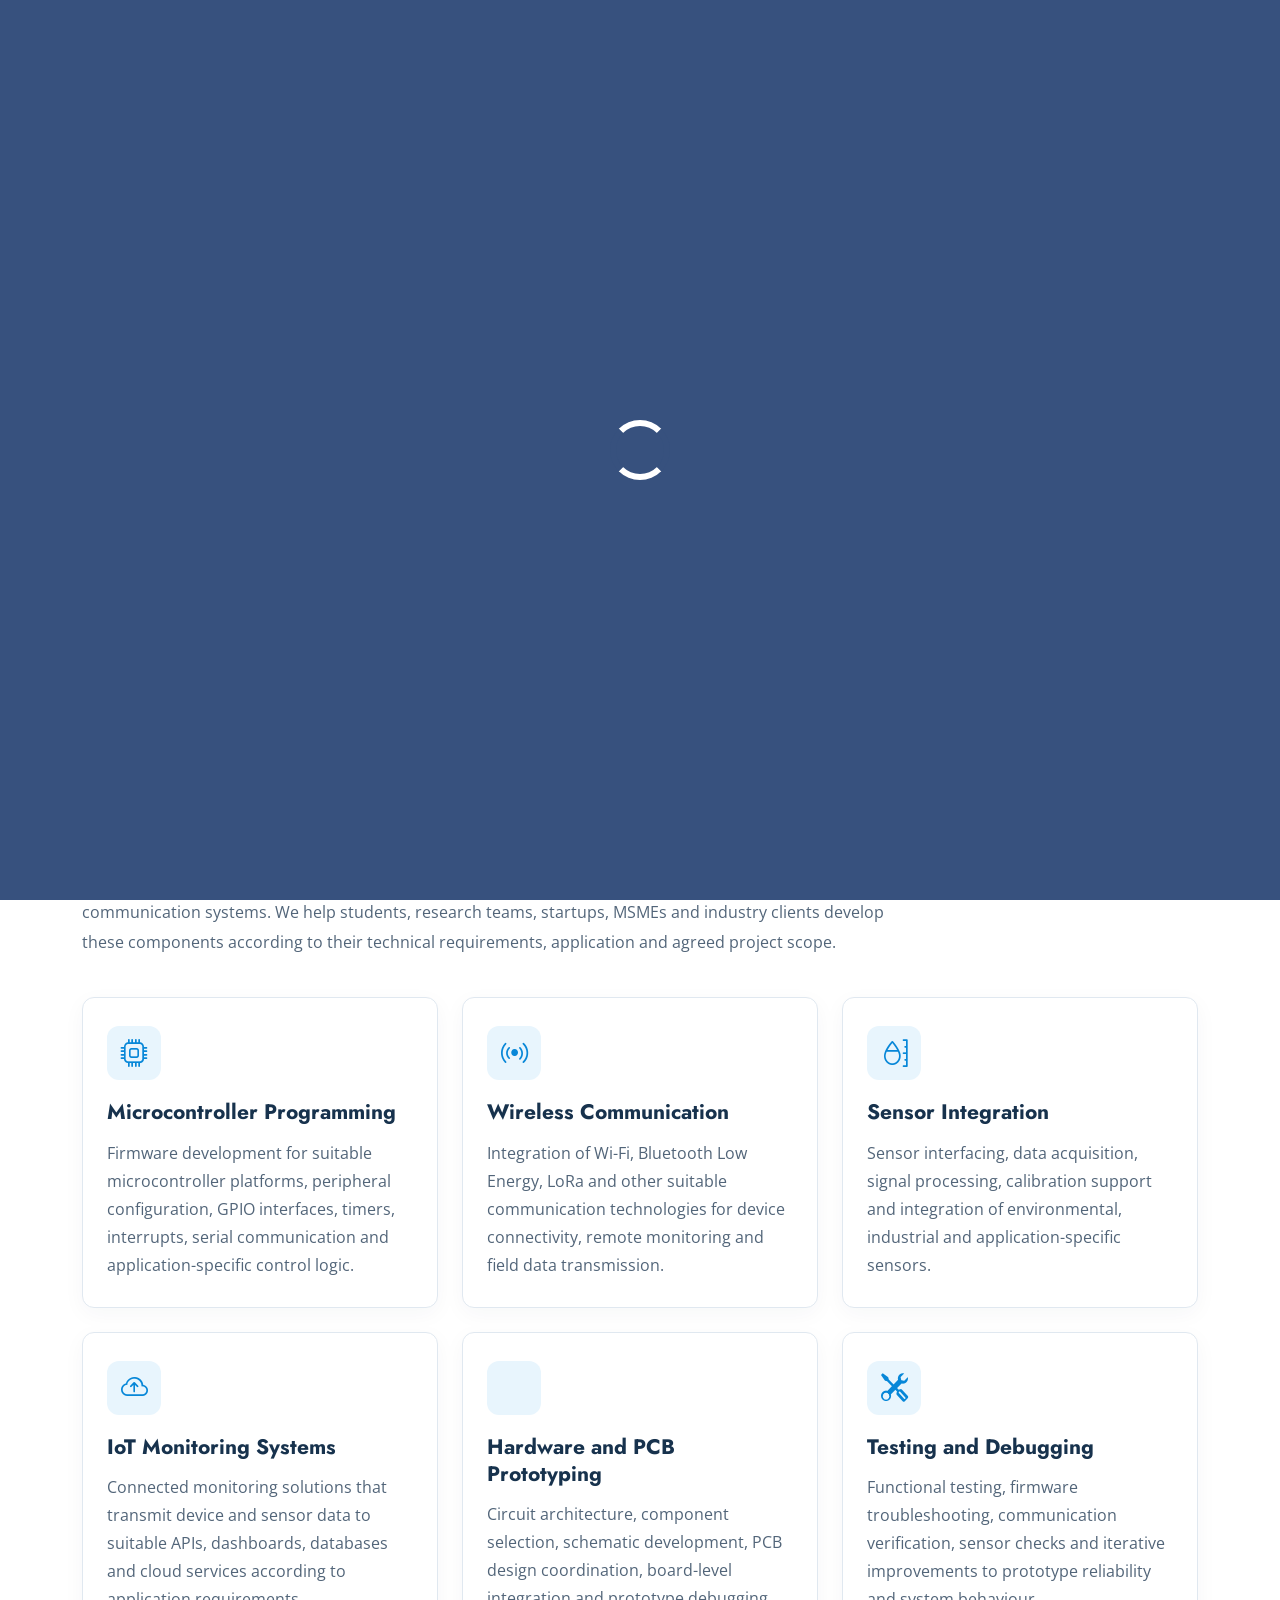
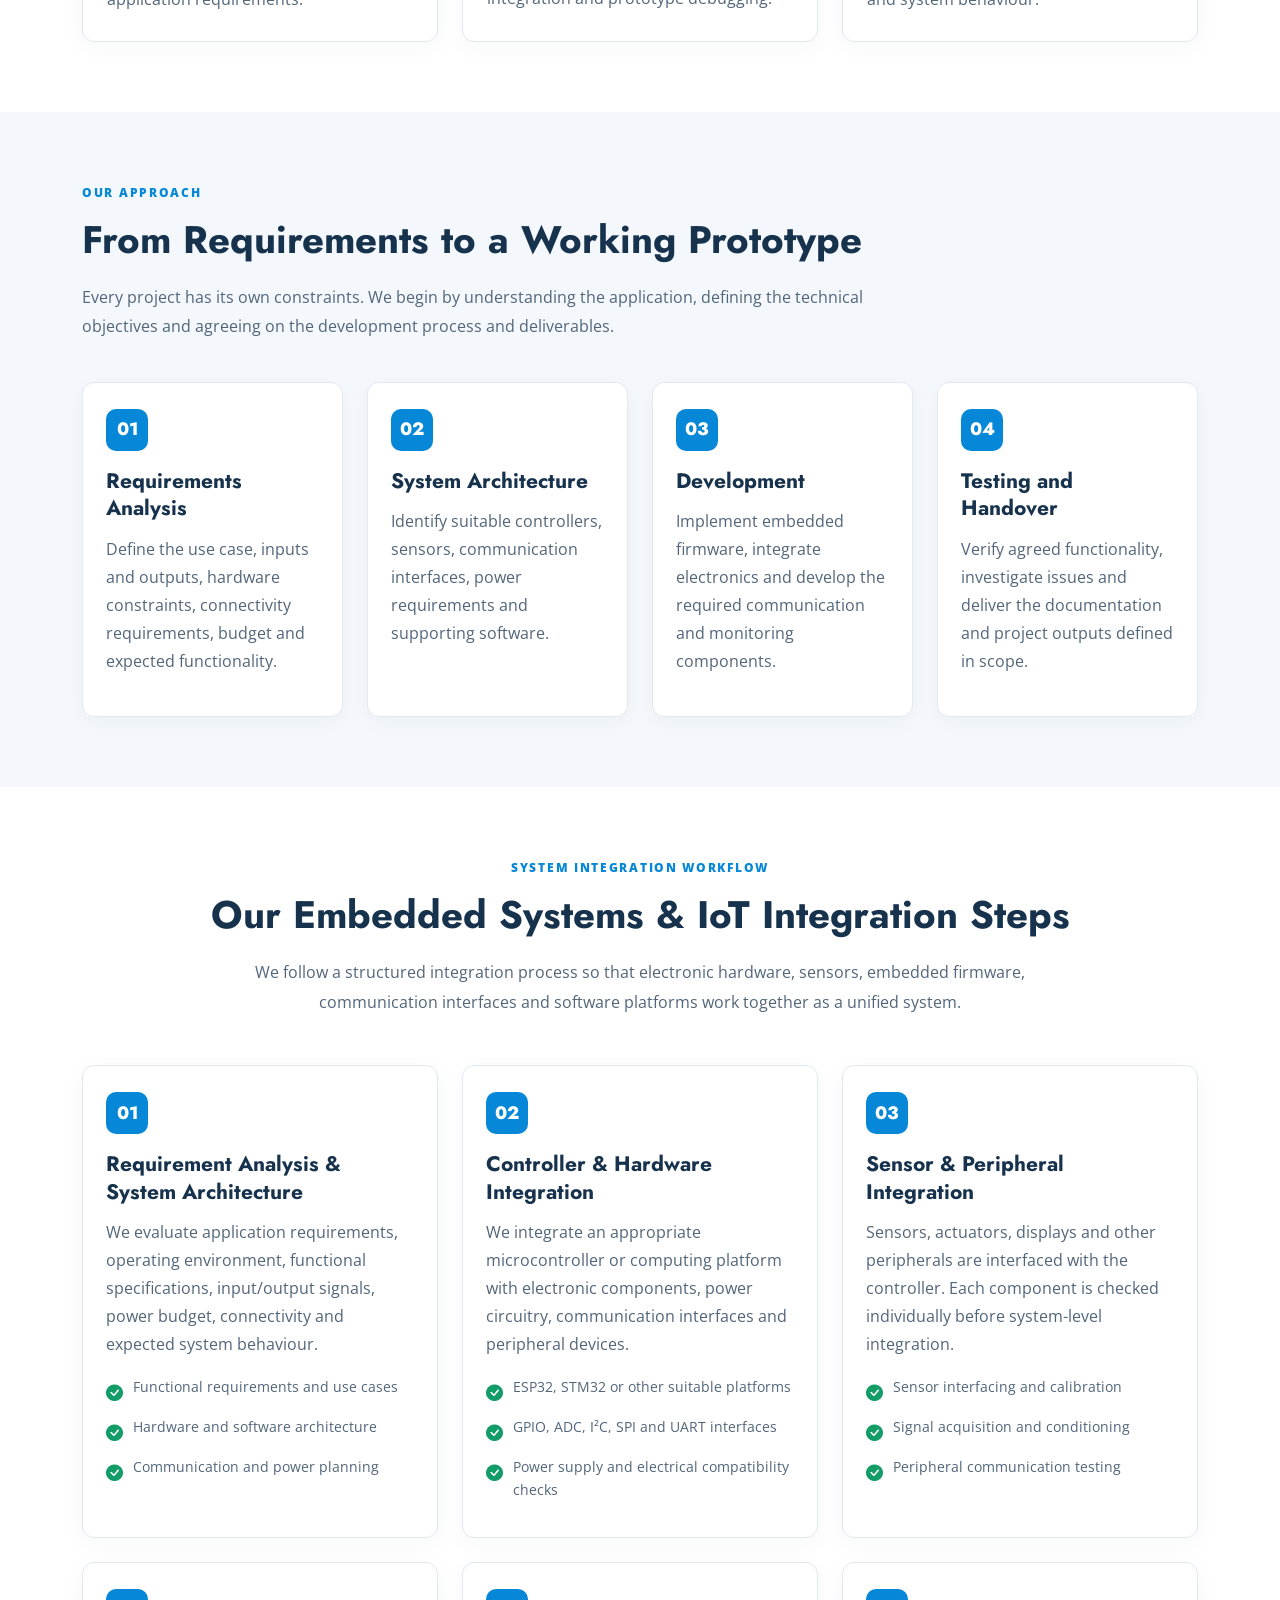
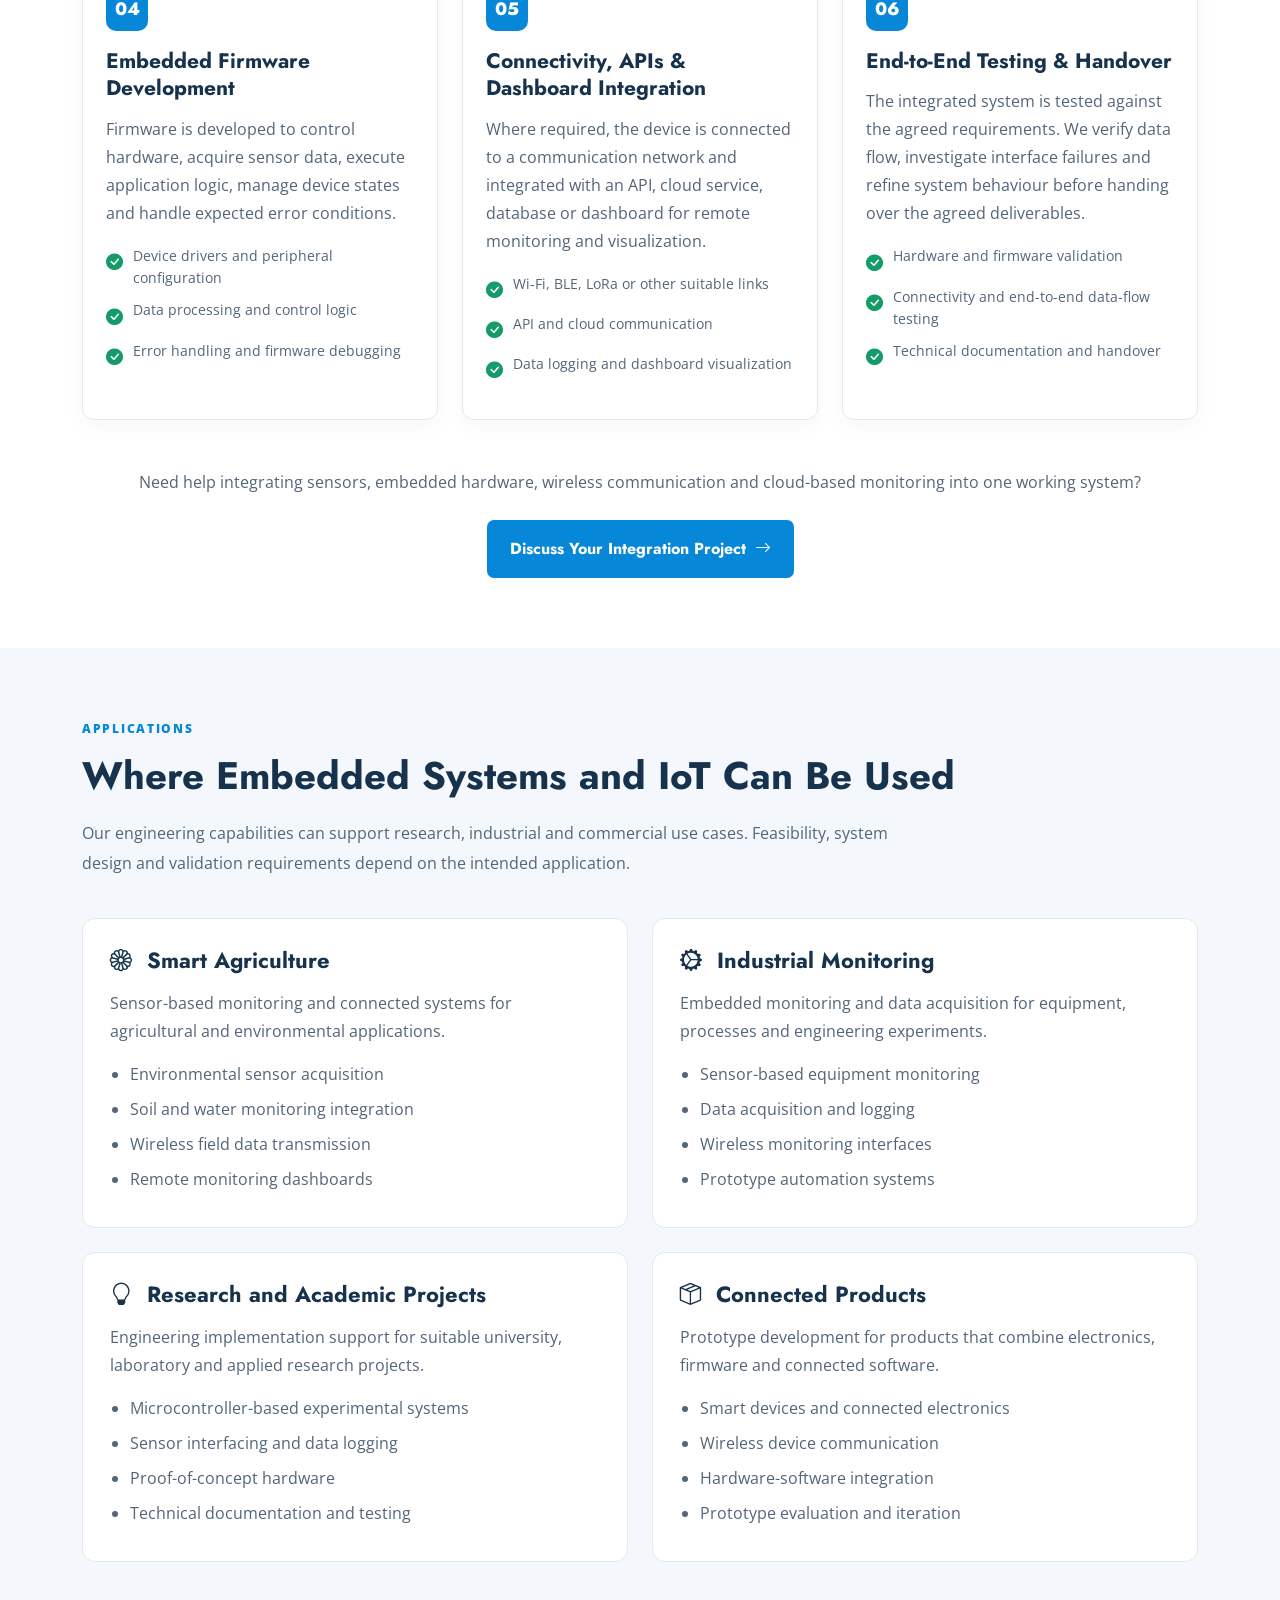
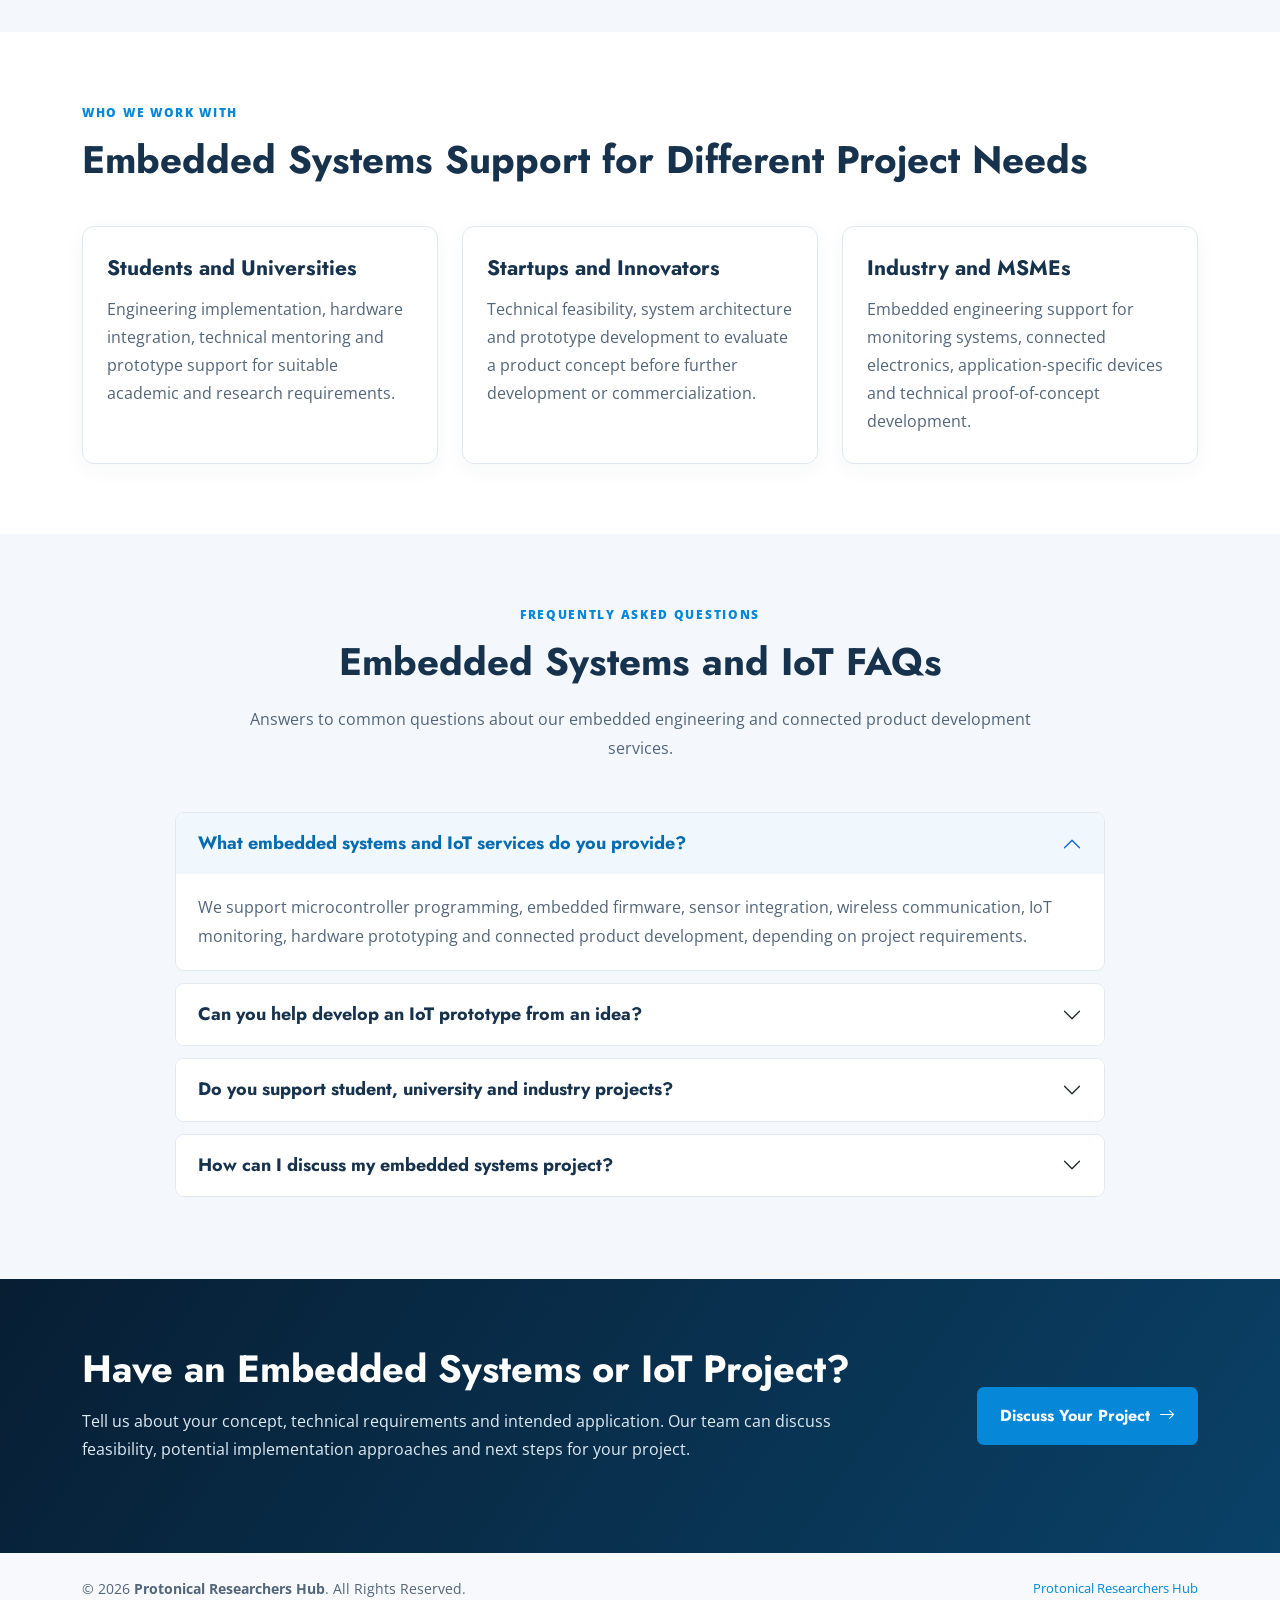
==== services/embedded-systems-iot.html @ a1895198 "embedded-systems-iot.html" ====
<!DOCTYPE html>
<html lang="en">
<head>
  <meta charset="utf-8">
  <meta name="viewport" content="width=device-width, initial-scale=1">

  <title>Embedded Systems & IoT Development in Bengaluru | Protonical Researchers Hub</title>

  <meta name="description" content="Protonical Researchers Hub offers embedded systems and IoT development in Bengaluru, including firmware, sensor integration, wireless communication, PCB prototyping and connected product engineering.">

  <meta name="keywords" content="embedded systems development Bangalore, IoT development Bangalore, embedded firmware development, sensor integration, PCB prototyping, IoT product development India">
  <meta name="author" content="Protonical Researchers Hub">
  <meta name="robots" content="index, follow, max-image-preview:large">
  <meta name="theme-color" content="#ffffff">

  <link rel="canonical" href="https://researchershub.in/services/embedded-systems-iot.html">

  <link rel="icon" href="../assets/img/favicon.png">
  <link rel="apple-touch-icon" href="../assets/img/apple-touch-icon.png">

  <!-- Open Graph -->
  <meta property="og:type" content="website">
  <meta property="og:site_name" content="Protonical Researchers Hub">
  <meta property="og:title" content="Embedded Systems & IoT Development | Protonical Researchers Hub">
  <meta property="og:description" content="Embedded firmware, sensor integration, wireless communication and connected IoT product development in Bengaluru, India.">
  <meta property="og:url" content="https://researchershub.in/services/embedded-systems-iot.html">
  <meta property="og:image" content="https://researchershub.in/assets/img/hero-img.png">
  <meta property="og:image:alt" content="Embedded systems and IoT development services">

  <!-- Twitter / X -->
  <meta name="twitter:card" content="summary_large_image">
  <meta name="twitter:title" content="Embedded Systems & IoT Development">
  <meta name="twitter:description" content="Develop embedded hardware, firmware, sensor interfaces and connected IoT products with Protonical Researchers Hub.">
  <meta name="twitter:image" content="https://researchershub.in/assets/img/hero-img.png">

  <!-- Fonts -->
  <link rel="preconnect" href="https://fonts.googleapis.com">
  <link rel="preconnect" href="https://fonts.gstatic.com" crossorigin>

  <link href="https://fonts.googleapis.com/css?family=Open+Sans:300,400,600,700|Jost:300,400,500,600,700|Poppins:300,400,500,600,700" rel="stylesheet">

  <!-- Existing website assets -->
  <link href="../assets/vendor/aos/aos.css" rel="stylesheet">
  <link href="../assets/vendor/bootstrap/css/bootstrap.min.css" rel="stylesheet">
  <link href="../assets/vendor/bootstrap-icons/bootstrap-icons.css" rel="stylesheet">
  <link href="../assets/vendor/boxicons/css/boxicons.min.css" rel="stylesheet">
  <link href="../assets/vendor/remixicon/remixicon.css" rel="stylesheet">
  <link href="../assets/css/style.css" rel="stylesheet">

  <!-- Structured data -->
  <script type="application/ld+json">
  {
    "@context": "https://schema.org",
    "@graph": [
      {
        "@type": "Service",
        "@id": "https://researchershub.in/services/embedded-systems-iot.html#service",
        "name": "Embedded Systems and IoT Development",
        "url": "https://researchershub.in/services/embedded-systems-iot.html",
        "description": "Embedded firmware development, microcontroller programming, sensor integration, wireless communication, IoT monitoring and connected hardware product engineering.",
        "serviceType": [
          "Embedded Systems Development",
          "IoT Development",
          "Embedded Firmware Development",
          "Sensor Integration",
          "Wireless Communication",
          "Hardware Prototyping"
        ],
        "provider": {
          "@type": "Organization",
          "@id": "https://researchershub.in/#organization",
          "name": "Protonical Researchers Hub",
          "url": "https://researchershub.in/",
          "email": "researchershub05@gmail.com",
          "telephone": "+91-8951970904",
          "address": {
            "@type": "PostalAddress",
            "addressLocality": "Bengaluru",
            "addressRegion": "Karnataka",
            "postalCode": "560049",
            "addressCountry": "IN"
          }
        },
        "areaServed": [
          {
            "@type": "City",
            "name": "Bengaluru"
          },
          {
            "@type": "Country",
            "name": "India"
          }
        ]
      },
      {
        "@type": "WebPage",
        "@id": "https://researchershub.in/services/embedded-systems-iot.html#webpage",
        "url": "https://researchershub.in/services/embedded-systems-iot.html",
        "name": "Embedded Systems and IoT Development in Bengaluru",
        "description": "Embedded firmware, sensor integration, connected devices and IoT product engineering services.",
        "isPartOf": {
          "@type": "WebSite",
          "@id": "https://researchershub.in/#website",
          "url": "https://researchershub.in/",
          "name": "Protonical Researchers Hub"
        },
        "about": {
          "@id": "https://researchershub.in/services/embedded-systems-iot.html#service"
        },
        "inLanguage": "en-IN"
      },
      {
        "@type": "BreadcrumbList",
        "itemListElement": [
          {
            "@type": "ListItem",
            "position": 1,
            "name": "Home",
            "item": "https://researchershub.in/"
          },
          {
            "@type": "ListItem",
            "position": 2,
            "name": "Embedded Systems & IoT Development",
            "item": "https://researchershub.in/services/embedded-systems-iot.html"
          }
        ]
      },
      {
        "@type": "FAQPage",
        "mainEntity": [
          {
            "@type": "Question",
            "name": "What embedded systems and IoT services do you provide?",
            "acceptedAnswer": {
              "@type": "Answer",
              "text": "Protonical Researchers Hub supports microcontroller programming, embedded firmware, sensor integration, wireless communication, IoT monitoring, hardware prototyping and connected product development."
            }
          },
          {
            "@type": "Question",
            "name": "Can you help develop an IoT prototype from an idea?",
            "acceptedAnswer": {
              "@type": "Answer",
              "text": "Depending on the project scope, support may include requirements analysis, controller and sensor selection, firmware development, hardware integration, communication setup and prototype testing."
            }
          },
          {
            "@type": "Question",
            "name": "Do you support student and industry projects?",
            "acceptedAnswer": {
              "@type": "Answer",
              "text": "Protonical Researchers Hub works with students, researchers, startups, MSMEs and industry teams on suitable embedded systems, IoT and product development projects."
            }
          },
          {
            "@type": "Question",
            "name": "How can I discuss my embedded systems project?",
            "acceptedAnswer": {
              "@type": "Answer",
              "text": "Contact Protonical Researchers Hub through the website contact form or email researchershub05@gmail.com with your requirements and intended application."
            }
          }
        ]
      }
    ]
  }
  </script>

  <style>
    :root {
      --prh-primary: #0787d8;
      --prh-primary-dark: #056cb0;
      --prh-heading: #17324d;
      --prh-text: #526579;
      --prh-light: #f4f8fc;
      --prh-border: #e0e8f0;
    }

    html {
      scroll-behavior: smooth;
      scroll-padding-top: 105px;
    }

    body {
      font-family: "Open Sans", sans-serif;
      color: var(--prh-text);
      line-height: 1.75;
    }

    h1, h2, h3, h4, h5, h6 {
      font-family: "Jost", sans-serif;
      color: var(--prh-heading);
      font-weight: 700;
      line-height: 1.3;
    }

    a {
      color: var(--prh-primary);
    }

    a:hover {
      color: var(--prh-primary-dark);
    }

    /* Header */
    #header {
      background: #ffffff !important;
      box-shadow: 0 3px 18px rgba(15, 35, 60, .09);
      min-height: 88px;
    }

    #header .container {
      min-height: 88px;
    }

    #header .logo {
      display: flex;
      align-items: center;
      gap: 12px;
      max-width: 390px;
    }

    #header .logo img {
      max-height: 64px;
      width: auto;
      max-width: 94px;
      object-fit: contain;
    }

    .brand-wordmark {
      display: flex;
      flex-direction: column;
      line-height: 1.1;
      white-space: nowrap;
    }

    .brand-wordmark strong {
      font-size: 21px;
      letter-spacing: .5px;
      font-weight: 800;
      color: var(--prh-heading);
    }

    .brand-wordmark span {
      color: var(--prh-primary);
      font-family: "Poppins", sans-serif;
      font-size: 10px;
      font-weight: 700;
      letter-spacing: 2.5px;
      margin-top: 5px;
    }

    #header .navbar a,
    #header .navbar a:focus {
      color: var(--prh-heading);
    }

    #header .navbar a:hover,
    #header .navbar .active {
      color: var(--prh-primary);
    }

    .nav-contact {
      display: inline-flex !important;
      align-items: center;
      gap: 8px;
      border-radius: 7px;
      background: var(--prh-primary);
      color: #ffffff !important;
      padding: 10px 17px !important;
      margin-left: 8px;
      font-weight: 700;
    }

    .nav-contact:hover {
      background: var(--prh-primary-dark);
      color: #ffffff !important;
    }

    /* Hero */
    .service-hero {
      position: relative;
      overflow: hidden;
      background:
        radial-gradient(circle at 82% 25%, rgba(24, 135, 202, .35), transparent 35%),
        linear-gradient(125deg, #06192c, #0a3554 65%, #08436b);
      padding: 150px 0 95px;
    }

    .service-hero h1 {
      color: #ffffff;
      font-size: clamp(36px, 4.3vw, 58px);
      letter-spacing: -.7px;
      line-height: 1.12;
      margin-bottom: 24px;
    }

    .service-hero h1 span {
      color: #53c3ff;
    }

    .service-hero p {
      color: #e2edf7;
      font-size: 17px;
      max-width: 660px;
      margin-bottom: 28px;
    }

    .hero-eyebrow {
      display: inline-flex;
      align-items: center;
      gap: 10px;
      color: #63ccff;
      font-weight: 700;
      text-transform: uppercase;
      font-size: 12px;
      letter-spacing: 2px;
      margin-bottom: 19px;
    }

    .hero-eyebrow::before {
      content: "";
      display: inline-block;
      width: 32px;
      height: 2px;
      background: #45bfff;
    }

    .hero-actions {
      display: flex;
      flex-wrap: wrap;
      gap: 13px;
      margin-top: 30px;
    }

    .btn-prh,
    .btn-prh-outline {
      display: inline-flex;
      justify-content: center;
      align-items: center;
      gap: 9px;
      padding: 13px 21px;
      min-height: 49px;
      border: 2px solid var(--prh-primary);
      border-radius: 7px;
      font-family: "Jost", sans-serif;
      font-weight: 700;
      text-decoration: none;
      transition: all .2s ease;
    }

    .btn-prh {
      background: var(--prh-primary);
      color: #ffffff;
    }

    .btn-prh:hover {
      background: var(--prh-primary-dark);
      border-color: var(--prh-primary-dark);
      color: #ffffff;
      transform: translateY(-2px);
    }

    .btn-prh-outline {
      color: #ffffff;
      border-color: rgba(255, 255, 255, .7);
      background: transparent;
    }

    .btn-prh-outline:hover {
      background: #ffffff;
      color: var(--prh-heading);
    }

    .hero-visual {
      padding-left: 25px;
    }

    .hero-visual img {
      width: 100%;
      max-height: 420px;
      object-fit: contain;
      filter: drop-shadow(0 18px 30px rgba(0, 0, 0, .2));
    }

    /* Breadcrumb */
    .breadcrumb-band {
      background: #f2f6fa;
      border-bottom: 1px solid var(--prh-border);
      padding: 13px 0;
      font-size: 13px;
    }

    .breadcrumb-band a {
      text-decoration: none;
    }

    .breadcrumb-band .separator {
      display: inline-block;
      margin: 0 9px;
      color: #8c9aaa;
    }

    /* Sections */
    .content-section {
      padding: 70px 0;
    }

    .content-section.section-soft {
      background: var(--prh-light);
    }

    .section-eyebrow {
      display: block;
      color: var(--prh-primary);
      font-size: 12px;
      font-weight: 800;
      text-transform: uppercase;
      letter-spacing: 1.7px;
      margin-bottom: 12px;
    }

    .section-heading {
      font-size: clamp(27px, 3vw, 39px);
      margin-bottom: 18px;
    }

    .section-intro {
      font-size: 16px;
      max-width: 820px;
      line-height: 1.85;
    }

    /* Service cards */
    .service-card {
      height: 100%;
      padding: 28px 24px;
      border: 1px solid var(--prh-border);
      border-radius: 12px;
      background: #ffffff;
      box-shadow: 0 6px 22px rgba(20, 48, 75, .04);
      transition: transform .2s ease, box-shadow .2s ease;
    }

    .service-card:hover {
      transform: translateY(-4px);
      box-shadow: 0 13px 30px rgba(20, 48, 75, .09);
    }

    .service-icon {
      display: flex;
      align-items: center;
      justify-content: center;
      width: 54px;
      height: 54px;
      margin-bottom: 19px;
      border-radius: 12px;
      background: #e8f5fd;
      color: var(--prh-primary);
      font-size: 27px;
    }

    .service-card h3 {
      font-size: 21px;
      margin-bottom: 12px;
    }

    .service-card p {
      margin-bottom: 0;
    }

    /* Integration workflow */
    .integration-step {
      position: relative;
      height: 100%;
      padding: 26px 23px;
      background: #ffffff;
      border: 1px solid var(--prh-border);
      border-radius: 12px;
      box-shadow: 0 6px 22px rgba(20, 48, 75, .04);
    }

    .integration-step h3 {
      font-size: 21px;
      margin-bottom: 12px;
    }

    .integration-step p {
      margin-bottom: 15px;
    }

    .process-number {
      display: inline-flex;
      align-items: center;
      justify-content: center;
      background: var(--prh-primary);
      color: #ffffff;
      width: 42px;
      height: 42px;
      border-radius: 10px;
      font-family: "Jost", sans-serif;
      font-size: 18px;
      font-weight: 800;
      margin-bottom: 17px;
    }

    .check-list {
      list-style: none;
      padding: 0;
      margin: 18px 0 0;
    }

    .check-list li {
      display: flex;
      align-items: flex-start;
      gap: 10px;
      margin-bottom: 10px;
      line-height: 1.6;
      font-size: 14px;
    }

    .check-list i {
      color: #139b68;
      font-size: 17px;
      margin-top: 3px;
      flex-shrink: 0;
    }

    /* Applications */
    .application-box {
      border: 1px solid var(--prh-border);
      background: #ffffff;
      border-radius: 13px;
      padding: 27px;
      height: 100%;
    }

    .application-box h3 {
      font-size: 22px;
      margin-bottom: 14px;
    }

    .application-box p {
      margin-bottom: 15px;
    }

    .application-box ul {
      padding-left: 20px;
      margin-bottom: 0;
    }

    .application-box li {
      margin-bottom: 7px;
    }

    /* FAQ */
    .faq-list {
      max-width: 930px;
      margin: 0 auto;
    }

    .faq-list .accordion-item {
      border: 1px solid var(--prh-border);
      border-radius: 9px;
      overflow: hidden;
      margin-bottom: 12px;
    }

    .faq-list .accordion-button {
      color: var(--prh-heading);
      font-family: "Jost", sans-serif;
      font-weight: 700;
      font-size: 18px;
      padding: 19px 22px;
      background: #ffffff;
      box-shadow: none;
    }

    .faq-list .accordion-button:not(.collapsed) {
      color: var(--prh-primary-dark);
      background: #f1f8fd;
    }

    .faq-list .accordion-body {
      color: var(--prh-text);
      line-height: 1.8;
      padding: 19px 22px;
    }

    /* CTA */
    .cta-section {
      padding: 65px 0;
      background: linear-gradient(125deg, #071e33, #0a4167);
    }

    .cta-section h2 {
      color: #ffffff;
      font-size: clamp(27px, 3vw, 38px);
      margin-bottom: 14px;
    }

    .cta-section p {
      color: #dfebf5;
      font-size: 16px;
      max-width: 780px;
      margin-bottom: 25px;
    }

    /* Footer */
    #footer {
      background: #f7f9fc;
    }

    #footer .footer-bottom {
      padding-top: 24px;
      padding-bottom: 24px;
    }

    #footer .copyright,
    #footer .credits {
      color: #526579;
    }

    /* Responsive layout */
    @media (max-width: 991px) {
      #header,
      #header .container {
        min-height: 78px;
      }

      #header .logo img {
        max-height: 53px;
        max-width: 75px;
      }

      .brand-wordmark strong {
        font-size: 16px;
      }

      .brand-wordmark span {
        font-size: 9px;
        letter-spacing: 1.5px;
      }

      .service-hero {
        text-align: center;
        padding: 120px 0 65px;
      }

      .service-hero p {
        margin-left: auto;
        margin-right: auto;
      }

      .hero-actions {
        justify-content: center;
      }

      .hero-visual {
        padding: 35px 15px 0;
      }

      .hero-visual img {
        max-height: 330px;
      }

      .section-intro {
        margin-left: auto;
        margin-right: auto;
      }
    }

    @media (max-width: 575px) {
      #header .logo {
        gap: 7px;
      }

      #header .logo img {
        max-width: 55px;
      }

      .brand-wordmark strong {
        font-size: 13px;
      }

      .brand-wordmark span {
        font-size: 8px;
        letter-spacing: 1px;
      }

      .service-hero h1 {
        font-size: 35px;
      }

      .service-hero p {
        font-size: 15px;
      }

      .hero-actions {
        flex-direction: column;
        align-items: stretch;
      }

      .hero-actions a {
        width: 100%;
      }

      .content-section {
        padding: 48px 0;
      }

      .service-card,
      .integration-step {
        padding: 23px 19px;
      }

      .application-box {
        padding: 22px 19px;
      }
    }

    @media (prefers-reduced-motion: reduce) {
      html {
        scroll-behavior: auto;
      }

      *,
      *::before,
      *::after {
        animation-duration: .01ms !important;
        transition-duration: .01ms !important;
      }
    }
  </style>
</head>

<body>

  <!-- ===== HEADER ===== -->
  <header id="header" class="fixed-top">
    <div class="container d-flex align-items-center justify-content-between">

      <a href="../index.html" class="logo" aria-label="Protonical Researchers Hub homepage">
        <img
          src="../assets/img/logo.png"
          alt="Protonical Researchers Hub logo"
          width="94"
          height="64"
        >

        <span class="brand-wordmark">
          <strong>PROTONICAL</strong>
          <span>RESEARCHERS HUB</span>
        </span>
      </a>

      <nav id="navbar" class="navbar" aria-label="Main navigation">
        <ul>
          <li><a class="nav-link" href="../index.html#hero">Home</a></li>
          <li><a class="nav-link" href="../index.html#about">About</a></li>
          <li><a class="nav-link active" href="#our-capabilities">Services</a></li>
          <li><a class="nav-link" href="../index.html#portfolio">Portfolio</a></li>
          <li><a class="nav-link" href="../index.html#team">Our Team</a></li>
          <li>
            <a class="nav-link nav-contact" href="../index.html#contact">
              Discuss Your Project <i class="bi bi-arrow-right"></i>
            </a>
          </li>
        </ul>

        <i class="bi bi-list mobile-nav-toggle" aria-label="Toggle navigation"></i>
      </nav>

    </div>
  </header>
  <!-- ===== END HEADER ===== -->


  <main id="main">

    <!-- ===== HERO ===== -->
    <section class="service-hero" id="service-overview">
      <div class="container">
        <div class="row align-items-center">

          <div class="col-lg-7" data-aos="fade-up">

            <div class="hero-eyebrow">
              Engineering · Connectivity · Innovation
            </div>

            <h1>
              Embedded Systems &amp;
              <span>IoT Development</span>
            </h1>

            <p>
              Turn your engineering idea into a connected, functional prototype.
              Protonical Researchers Hub supports embedded firmware development,
              microcontroller-based electronics, sensor integration, wireless
              communication and IoT product engineering in Bengaluru, India.
            </p>

            <div class="hero-actions">
              <a href="../index.html#contact" class="btn-prh">
                Discuss Your Project
                <i class="bi bi-arrow-right"></i>
              </a>

              <a href="#our-capabilities" class="btn-prh-outline">
                Explore Capabilities
                <i class="bi bi-chevron-down"></i>
              </a>
            </div>

          </div>

          <div class="col-lg-5 hero-visual" data-aos="zoom-in" data-aos-delay="150">
            <img
              src="../assets/img/hero-img.png"
              alt="Embedded systems, connected devices and IoT product engineering"
              width="600"
              height="500"
              fetchpriority="high"
            >
          </div>

        </div>
      </div>
    </section>
    <!-- ===== END HERO ===== -->


    <!-- ===== BREADCRUMB ===== -->
    <div class="breadcrumb-band">
      <div class="container">
        <a href="../index.html">Home</a>
        <span class="separator">/</span>
        <span aria-current="page">Embedded Systems &amp; IoT Development</span>
      </div>
    </div>


    <!-- ===== SERVICES / CAPABILITIES ===== -->
    <section class="content-section" id="our-capabilities">
      <div class="container" data-aos="fade-up">

        <span class="section-eyebrow">Our capabilities</span>

        <h2 class="section-heading">
          Embedded Systems and IoT Engineering Services
        </h2>

        <p class="section-intro">
          Connected products depend on reliable interactions between hardware,
          firmware, sensors and communication systems. We help students,
          research teams, startups, MSMEs and industry clients develop these
          components according to their technical requirements, application
          and agreed project scope.
        </p>

        <div class="row g-4 mt-3">

          <div class="col-lg-4 col-md-6">
            <article class="service-card">
              <div class="service-icon" aria-hidden="true">
                <i class="bi bi-cpu"></i>
              </div>

              <h3>Microcontroller Programming</h3>

              <p>
                Firmware development for suitable microcontroller platforms,
                peripheral configuration, GPIO interfaces, timers, interrupts,
                serial communication and application-specific control logic.
              </p>
            </article>
          </div>

          <div class="col-lg-4 col-md-6">
            <article class="service-card">
              <div class="service-icon" aria-hidden="true">
                <i class="bi bi-broadcast"></i>
              </div>

              <h3>Wireless Communication</h3>

              <p>
                Integration of Wi-Fi, Bluetooth Low Energy, LoRa and other
                suitable communication technologies for device connectivity,
                remote monitoring and field data transmission.
              </p>
            </article>
          </div>

          <div class="col-lg-4 col-md-6">
            <article class="service-card">
              <div class="service-icon" aria-hidden="true">
                <i class="bi bi-moisture"></i>
              </div>

              <h3>Sensor Integration</h3>

              <p>
                Sensor interfacing, data acquisition, signal processing,
                calibration support and integration of environmental,
                industrial and application-specific sensors.
              </p>
            </article>
          </div>

          <div class="col-lg-4 col-md-6">
            <article class="service-card">
              <div class="service-icon" aria-hidden="true">
                <i class="bi bi-cloud-arrow-up"></i>
              </div>

              <h3>IoT Monitoring Systems</h3>

              <p>
                Connected monitoring solutions that transmit device and sensor
                data to suitable APIs, dashboards, databases and cloud services
                according to application requirements.
              </p>
            </article>
          </div>

          <div class="col-lg-4 col-md-6">
            <article class="service-card">
              <div class="service-icon" aria-hidden="true">
                <i class="bi bi-motherboard"></i>
              </div>

              <h3>Hardware and PCB Prototyping</h3>

              <p>
                Circuit architecture, component selection, schematic
                development, PCB design coordination, board-level integration
                and prototype debugging.
              </p>
            </article>
          </div>

          <div class="col-lg-4 col-md-6">
            <article class="service-card">
              <div class="service-icon" aria-hidden="true">
                <i class="bi bi-tools"></i>
              </div>

              <h3>Testing and Debugging</h3>

              <p>
                Functional testing, firmware troubleshooting, communication
                verification, sensor checks and iterative improvements to
                prototype reliability and system behaviour.
              </p>
            </article>
          </div>

        </div>
      </div>
    </section>
    <!-- ===== END SERVICES / CAPABILITIES ===== -->


    <!-- ===== DEVELOPMENT PROCESS ===== -->
    <section class="content-section section-soft" id="development-process">
      <div class="container" data-aos="fade-up">

        <span class="section-eyebrow">Our approach</span>

        <h2 class="section-heading">
          From Requirements to a Working Prototype
        </h2>

        <p class="section-intro">
          Every project has its own constraints. We begin by understanding
          the application, defining the technical objectives and agreeing
          on the development process and deliverables.
        </p>

        <div class="row g-4 mt-3">

          <div class="col-lg-3 col-md-6">
            <article class="integration-step">
              <span class="process-number">01</span>
              <h3>Requirements Analysis</h3>
              <p>
                Define the use case, inputs and outputs, hardware constraints,
                connectivity requirements, budget and expected functionality.
              </p>
            </article>
          </div>

          <div class="col-lg-3 col-md-6">
            <article class="integration-step">
              <span class="process-number">02</span>
              <h3>System Architecture</h3>
              <p>
                Identify suitable controllers, sensors, communication
                interfaces, power requirements and supporting software.
              </p>
            </article>
          </div>

          <div class="col-lg-3 col-md-6">
            <article class="integration-step">
              <span class="process-number">03</span>
              <h3>Development</h3>
              <p>
                Implement embedded firmware, integrate electronics and
                develop the required communication and monitoring components.
              </p>
            </article>
          </div>

          <div class="col-lg-3 col-md-6">
            <article class="integration-step">
              <span class="process-number">04</span>
              <h3>Testing and Handover</h3>
              <p>
                Verify agreed functionality, investigate issues and deliver
                the documentation and project outputs defined in scope.
              </p>
            </article>
          </div>

        </div>
      </div>
    </section>
    <!-- ===== END DEVELOPMENT PROCESS ===== -->


    <!-- ===== INTEGRATION STEPS ===== -->
    <section class="content-section" id="integration-steps">
      <div class="container" data-aos="fade-up">

        <div class="text-center mb-5">
          <span class="section-eyebrow">System Integration Workflow</span>

          <h2 class="section-heading">
            Our Embedded Systems &amp; IoT Integration Steps
          </h2>

          <p class="section-intro mx-auto">
            We follow a structured integration process so that electronic
            hardware, sensors, embedded firmware, communication interfaces
            and software platforms work together as a unified system.
          </p>
        </div>

        <div class="row g-4">

          <!-- Step 1 -->
          <div class="col-lg-4 col-md-6">
            <article class="integration-step">
              <span class="process-number">01</span>

              <h3>Requirement Analysis &amp; System Architecture</h3>

              <p>
                We evaluate application requirements, operating environment,
                functional specifications, input/output signals, power budget,
                connectivity and expected system behaviour.
              </p>

              <ul class="check-list">
                <li>
                  <i class="bi bi-check-circle-fill"></i>
                  <span>Functional requirements and use cases</span>
                </li>
                <li>
                  <i class="bi bi-check-circle-fill"></i>
                  <span>Hardware and software architecture</span>
                </li>
                <li>
                  <i class="bi bi-check-circle-fill"></i>
                  <span>Communication and power planning</span>
                </li>
              </ul>
            </article>
          </div>

          <!-- Step 2 -->
          <div class="col-lg-4 col-md-6">
            <article class="integration-step">
              <span class="process-number">02</span>

              <h3>Controller &amp; Hardware Integration</h3>

              <p>
                We integrate an appropriate microcontroller or computing
                platform with electronic components, power circuitry,
                communication interfaces and peripheral devices.
              </p>

              <ul class="check-list">
                <li>
                  <i class="bi bi-check-circle-fill"></i>
                  <span>ESP32, STM32 or other suitable platforms</span>
                </li>
                <li>
                  <i class="bi bi-check-circle-fill"></i>
                  <span>GPIO, ADC, I²C, SPI and UART interfaces</span>
                </li>
                <li>
                  <i class="bi bi-check-circle-fill"></i>
                  <span>Power supply and electrical compatibility checks</span>
                </li>
              </ul>
            </article>
          </div>

          <!-- Step 3 -->
          <div class="col-lg-4 col-md-6">
            <article class="integration-step">
              <span class="process-number">03</span>

              <h3>Sensor &amp; Peripheral Integration</h3>

              <p>
                Sensors, actuators, displays and other peripherals are
                interfaced with the controller. Each component is checked
                individually before system-level integration.
              </p>

              <ul class="check-list">
                <li>
                  <i class="bi bi-check-circle-fill"></i>
                  <span>Sensor interfacing and calibration</span>
                </li>
                <li>
                  <i class="bi bi-check-circle-fill"></i>
                  <span>Signal acquisition and conditioning</span>
                </li>
                <li>
                  <i class="bi bi-check-circle-fill"></i>
                  <span>Peripheral communication testing</span>
                </li>
              </ul>
            </article>
          </div>

          <!-- Step 4 -->
          <div class="col-lg-4 col-md-6">
            <article class="integration-step">
              <span class="process-number">04</span>

              <h3>Embedded Firmware Development</h3>

              <p>
                Firmware is developed to control hardware, acquire sensor data,
                execute application logic, manage device states and handle
                expected error conditions.
              </p>

              <ul class="check-list">
                <li>
                  <i class="bi bi-check-circle-fill"></i>
                  <span>Device drivers and peripheral configuration</span>
                </li>
                <li>
                  <i class="bi bi-check-circle-fill"></i>
                  <span>Data processing and control logic</span>
                </li>
                <li>
                  <i class="bi bi-check-circle-fill"></i>
                  <span>Error handling and firmware debugging</span>
                </li>
              </ul>
            </article>
          </div>

          <!-- Step 5 -->
          <div class="col-lg-4 col-md-6">
            <article class="integration-step">
              <span class="process-number">05</span>

              <h3>Connectivity, APIs &amp; Dashboard Integration</h3>

              <p>
                Where required, the device is connected to a communication
                network and integrated with an API, cloud service, database
                or dashboard for remote monitoring and visualization.
              </p>

              <ul class="check-list">
                <li>
                  <i class="bi bi-check-circle-fill"></i>
                  <span>Wi-Fi, BLE, LoRa or other suitable links</span>
                </li>
                <li>
                  <i class="bi bi-check-circle-fill"></i>
                  <span>API and cloud communication</span>
                </li>
                <li>
                  <i class="bi bi-check-circle-fill"></i>
                  <span>Data logging and dashboard visualization</span>
                </li>
              </ul>
            </article>
          </div>

          <!-- Step 6 -->
          <div class="col-lg-4 col-md-6">
            <article class="integration-step">
              <span class="process-number">06</span>

              <h3>End-to-End Testing &amp; Handover</h3>

              <p>
                The integrated system is tested against the agreed requirements.
                We verify data flow, investigate interface failures and refine
                system behaviour before handing over the agreed deliverables.
              </p>

              <ul class="check-list">
                <li>
                  <i class="bi bi-check-circle-fill"></i>
                  <span>Hardware and firmware validation</span>
                </li>
                <li>
                  <i class="bi bi-check-circle-fill"></i>
                  <span>Connectivity and end-to-end data-flow testing</span>
                </li>
                <li>
                  <i class="bi bi-check-circle-fill"></i>
                  <span>Technical documentation and handover</span>
                </li>
              </ul>
            </article>
          </div>

        </div>

        <div class="text-center mt-5">
          <p class="mb-4">
            Need help integrating sensors, embedded hardware, wireless
            communication and cloud-based monitoring into one working system?
          </p>

          <a href="../index.html#contact" class="btn-prh">
            Discuss Your Integration Project
            <i class="bi bi-arrow-right"></i>
          </a>
        </div>

      </div>
    </section>
    <!-- ===== END INTEGRATION STEPS ===== -->


    <!-- ===== APPLICATIONS ===== -->
    <section class="content-section section-soft" id="applications">
      <div class="container" data-aos="fade-up">

        <span class="section-eyebrow">Applications</span>

        <h2 class="section-heading">
          Where Embedded Systems and IoT Can Be Used
        </h2>

        <p class="section-intro">
          Our engineering capabilities can support research, industrial and
          commercial use cases. Feasibility, system design and validation
          requirements depend on the intended application.
        </p>

        <div class="row g-4 mt-3">

          <div class="col-lg-6">
            <article class="application-box">
              <h3>
                <i class="bi bi-flower1 me-2"></i>
                Smart Agriculture
              </h3>

              <p>
                Sensor-based monitoring and connected systems for agricultural
                and environmental applications.
              </p>

              <ul>
                <li>Environmental sensor acquisition</li>
                <li>Soil and water monitoring integration</li>
                <li>Wireless field data transmission</li>
                <li>Remote monitoring dashboards</li>
              </ul>
            </article>
          </div>

          <div class="col-lg-6">
            <article class="application-box">
              <h3>
                <i class="bi bi-gear-wide-connected me-2"></i>
                Industrial Monitoring
              </h3>

              <p>
                Embedded monitoring and data acquisition for equipment,
                processes and engineering experiments.
              </p>

              <ul>
                <li>Sensor-based equipment monitoring</li>
                <li>Data acquisition and logging</li>
                <li>Wireless monitoring interfaces</li>
                <li>Prototype automation systems</li>
              </ul>
            </article>
          </div>

          <div class="col-lg-6">
            <article class="application-box">
              <h3>
                <i class="bi bi-lightbulb me-2"></i>
                Research and Academic Projects
              </h3>

              <p>
                Engineering implementation support for suitable university,
                laboratory and applied research projects.
              </p>

              <ul>
                <li>Microcontroller-based experimental systems</li>
                <li>Sensor interfacing and data logging</li>
                <li>Proof-of-concept hardware</li>
                <li>Technical documentation and testing</li>
              </ul>
            </article>
          </div>

          <div class="col-lg-6">
            <article class="application-box">
              <h3>
                <i class="bi bi-box-seam me-2"></i>
                Connected Products
              </h3>

              <p>
                Prototype development for products that combine electronics,
                firmware and connected software.
              </p>

              <ul>
                <li>Smart devices and connected electronics</li>
                <li>Wireless device communication</li>
                <li>Hardware-software integration</li>
                <li>Prototype evaluation and iteration</li>
              </ul>
            </article>
          </div>

        </div>
      </div>
    </section>
    <!-- ===== END APPLICATIONS ===== -->


    <!-- ===== WHO WE SUPPORT ===== -->
    <section class="content-section" id="who-we-support">
      <div class="container" data-aos="fade-up">

        <span class="section-eyebrow">Who we work with</span>

        <h2 class="section-heading">
          Embedded Systems Support for Different Project Needs
        </h2>

        <div class="row g-4 mt-3">

          <div class="col-lg-4 col-md-6">
            <article class="service-card">
              <h3>Students and Universities</h3>

              <p>
                Engineering implementation, hardware integration, technical
                mentoring and prototype support for suitable academic and
                research requirements.
              </p>
            </article>
          </div>

          <div class="col-lg-4 col-md-6">
            <article class="service-card">
              <h3>Startups and Innovators</h3>

              <p>
                Technical feasibility, system architecture and prototype
                development to evaluate a product concept before further
                development or commercialization.
              </p>
            </article>
          </div>

          <div class="col-lg-4 col-md-6">
            <article class="service-card">
              <h3>Industry and MSMEs</h3>

              <p>
                Embedded engineering support for monitoring systems,
                connected electronics, application-specific devices and
                technical proof-of-concept development.
              </p>
            </article>
          </div>

        </div>
      </div>
    </section>
    <!-- ===== END WHO WE SUPPORT ===== -->


    <!-- ===== FAQ ===== -->
    <section class="content-section section-soft" id="faq">
      <div class="container" data-aos="fade-up">

        <div class="text-center mb-5">
          <span class="section-eyebrow">Frequently asked questions</span>

          <h2 class="section-heading">
            Embedded Systems and IoT FAQs
          </h2>

          <p class="section-intro mx-auto">
            Answers to common questions about our embedded engineering
            and connected product development services.
          </p>
        </div>

        <div class="accordion faq-list" id="serviceFaq">

          <div class="accordion-item">
            <h3 class="accordion-header" id="faqHeadingOne">
              <button
                class="accordion-button"
                type="button"
                data-bs-toggle="collapse"
                data-bs-target="#faqAnswerOne"
                aria-expanded="true"
                aria-controls="faqAnswerOne"
              >
                What embedded systems and IoT services do you provide?
              </button>
            </h3>

            <div
              id="faqAnswerOne"
              class="accordion-collapse collapse show"
              aria-labelledby="faqHeadingOne"
              data-bs-parent="#serviceFaq"
            >
              <div class="accordion-body">
                We support microcontroller programming, embedded firmware,
                sensor integration, wireless communication, IoT monitoring,
                hardware prototyping and connected product development,
                depending on project requirements.
              </div>
            </div>
          </div>

          <div class="accordion-item">
            <h3 class="accordion-header" id="faqHeadingTwo">
              <button
                class="accordion-button collapsed"
                type="button"
                data-bs-toggle="collapse"
                data-bs-target="#faqAnswerTwo"
                aria-expanded="false"
                aria-controls="faqAnswerTwo"
              >
                Can you help develop an IoT prototype from an idea?
              </button>
            </h3>

            <div
              id="faqAnswerTwo"
              class="accordion-collapse collapse"
              aria-labelledby="faqHeadingTwo"
              data-bs-parent="#serviceFaq"
            >
              <div class="accordion-body">
                Depending on the project scope, support may include requirements
                analysis, controller and sensor selection, firmware development,
                hardware integration, communication setup and prototype testing.
                Project deliverables and timelines are agreed before development.
              </div>
            </div>
          </div>

          <div class="accordion-item">
            <h3 class="accordion-header" id="faqHeadingThree">
              <button
                class="accordion-button collapsed"
                type="button"
                data-bs-toggle="collapse"
                data-bs-target="#faqAnswerThree"
                aria-expanded="false"
                aria-controls="faqAnswerThree"
              >
                Do you support student, university and industry projects?
              </button>
            </h3>

            <div
              id="faqAnswerThree"
              class="accordion-collapse collapse"
              aria-labelledby="faqHeadingThree"
              data-bs-parent="#serviceFaq"
            >
              <div class="accordion-body">
                We work with students, researchers, startups, MSMEs and industry
                teams on suitable embedded systems, IoT and product development
                projects.
              </div>
            </div>
          </div>

          <div class="accordion-item">
            <h3 class="accordion-header" id="faqHeadingFour">
              <button
                class="accordion-button collapsed"
                type="button"
                data-bs-toggle="collapse"
                data-bs-target="#faqAnswerFour"
                aria-expanded="false"
                aria-controls="faqAnswerFour"
              >
                How can I discuss my embedded systems project?
              </button>
            </h3>

            <div
              id="faqAnswerFour"
              class="accordion-collapse collapse"
              aria-labelledby="faqHeadingFour"
              data-bs-parent="#serviceFaq"
            >
              <div class="accordion-body">
                Contact us through the website contact form or email
                researchershub05@gmail.com. Include your requirements,
                intended application, expected timeline and any available
                technical documentation.
              </div>
            </div>
          </div>

        </div>
      </div>
    </section>
    <!-- ===== END FAQ ===== -->


    <!-- ===== FINAL CALL TO ACTION ===== -->
    <section class="cta-section" id="project-enquiry">
      <div class="container" data-aos="fade-up">

        <div class="row align-items-center">
          <div class="col-lg-9">

            <h2>Have an Embedded Systems or IoT Project?</h2>

            <p>
              Tell us about your concept, technical requirements and intended
              application. Our team can discuss feasibility, potential
              implementation approaches and next steps for your project.
            </p>

          </div>

          <div class="col-lg-3 text-lg-end">
            <a href="../index.html#contact" class="btn-prh">
              Discuss Your Project
              <i class="bi bi-arrow-right"></i>
            </a>
          </div>
        </div>

      </div>
    </section>
    <!-- ===== END CALL TO ACTION ===== -->

  </main>


  <!-- ===== FOOTER ===== -->
  <footer id="footer">
    <div class="container footer-bottom clearfix">

      <div class="copyright">
        &copy; <span id="copyright-year">2026</span>
        <strong><span>Protonical Researchers Hub</span></strong>.
        All Rights Reserved.
      </div>

      <div class="credits">
        <a href="https://researchershub.in/">Protonical Researchers Hub</a>
      </div>

    </div>
  </footer>
  <!-- ===== END FOOTER ===== -->


  <div id="preloader"></div>

  <a
    href="#"
    class="back-to-top d-flex align-items-center justify-content-center"
    aria-label="Back to top"
  >
    <i class="bi bi-arrow-up-short"></i>
  </a>


  <!-- ===== JAVASCRIPT ===== -->
  <script src="../assets/vendor/bootstrap/js/bootstrap.bundle.min.js"></script>
  <script src="../assets/vendor/aos/aos.js"></script>
  <script src="../assets/js/main.js"></script>

  <script>
    (function () {
      "use strict";

      var yearElement = document.getElementById("copyright-year");

      if (yearElement) {
        yearElement.textContent = new Date().getFullYear();
      }

      if (window.AOS) {
        window.AOS.init({
          duration: 650,
          easing: "ease-in-out",
          once: true
        });
      }

      document.querySelectorAll('a[href^="#"]').forEach(function (link) {
        link.addEventListener("click", function (event) {
          var targetId = this.getAttribute("href");

          if (!targetId || targetId === "#") {
            return;
          }

          var target = document.querySelector(targetId);

          if (target) {
            event.preventDefault();

            target.scrollIntoView({
              behavior: window.matchMedia(
                "(prefers-reduced-motion: reduce)"
              ).matches ? "auto" : "smooth",
              block: "start"
            });
          }
        });
      });

    })();
  </script>

</body>
</html>
---- assets/css/style.css ----
/*--------------------------------------------------------------
# General
--------------------------------------------------------------*/
body {
  font-family: "Open Sans", sans-serif;
  color: #444444;
}

a {
  color: #47b2e4;
  text-decoration: none;
}

a:hover {
  color: #73c5eb;
  text-decoration: none;
}

h1, h2, h3, h4, h5, h6 {
  font-family: "Jost", sans-serif;
}

/*--------------------------------------------------------------
# Preloader
--------------------------------------------------------------*/
#preloader {
  position: fixed;
  top: 0;
  left: 0;
  right: 0;
  bottom: 0;
  z-index: 9999;
  overflow: hidden;
  background: #37517e;
}

#preloader:before {
  content: "";
  position: fixed;
  top: calc(50% - 30px);
  left: calc(50% - 30px);
  border: 6px solid #37517e;
  border-top-color: #fff;
  border-bottom-color: #fff;
  border-radius: 50%;
  width: 60px;
  height: 60px;
  -webkit-animation: animate-preloader 1s linear infinite;
  animation: animate-preloader 1s linear infinite;
}

@-webkit-keyframes animate-preloader {
  0% {
    transform: rotate(0deg);
  }
  100% {
    transform: rotate(360deg);
  }
}

@keyframes animate-preloader {
  0% {
    transform: rotate(0deg);
  }
  100% {
    transform: rotate(360deg);
  }
}

/*--------------------------------------------------------------
# Back to top button
--------------------------------------------------------------*/
.back-to-top {
  position: fixed;
  visibility: hidden;
  opacity: 0;
  right: 15px;
  bottom: 15px;
  z-index: 996;
  background: #47b2e4;
  width: 40px;
  height: 40px;
  border-radius: 50px;
  transition: all 0.4s;
}

.back-to-top i {
  font-size: 24px;
  color: #fff;
  line-height: 0;
}

.back-to-top:hover {
  background: #6bc1e9;
  color: #fff;
}

.back-to-top.active {
  visibility: visible;
  opacity: 1;
}

/*--------------------------------------------------------------
# Header
--------------------------------------------------------------*/
#header {
  transition: all 0.5s;
  z-index: 997;
  padding: 15px 0;
}

#header.header-scrolled, #header.header-inner-pages {
  background: rgba(40, 58, 90, 0.9);
}

#header .logo {
  font-size: 30px;
  margin: 0;
  padding: 0;
  line-height: 1;
  font-weight: 500;
  letter-spacing: 2px;
  text-transform: uppercase;
}

#header .logo a {
  color: #fff;
}

#header .logo img {
  max-height: 40px;
}

/*--------------------------------------------------------------
# Navigation Menu
--------------------------------------------------------------*/
/**
* Desktop Navigation 
*/
.navbar {
  padding: 0;
}

.navbar ul {
  margin: 0;
  padding: 0;
  display: flex;
  list-style: none;
  align-items: center;
}

.navbar li {
  position: relative;
}

.navbar a, .navbar a:focus {
  display: flex;
  align-items: center;
  justify-content: space-between;
  padding: 10px 0 10px 30px;
  font-size: 15px;
  font-weight: 500;
  color: #fff;
  white-space: nowrap;
  transition: 0.3s;
}

.navbar a i, .navbar a:focus i {
  font-size: 12px;
  line-height: 0;
  margin-left: 5px;
}

.navbar a:hover, .navbar .active, .navbar .active:focus, .navbar li:hover > a {
  color: #47b2e4;
}

.navbar .getstarted {
  padding: 8px 20px;
  margin-left: 30px;
  border-radius: 50px;
  color: #fff;
  font-size: 14px;
  border: 2px solid #47b2e4;
  font-weight: 600;
}

.navbar .getstarted:hover {
  color: #fff;
  background: #31a9e1;
}

.navbar .dropdown ul {
  display: block;
  position: absolute;
  left: 14px;
  top: calc(100% + 30px);
  margin: 0;
  padding: 10px 0;
  z-index: 99;
  opacity: 0;
  visibility: hidden;
  background: #fff;
  box-shadow: 0px 0px 30px rgba(127, 137, 161, 0.25);
  transition: 0.3s;
  border-radius: 4px;
}

.navbar .dropdown ul li {
  min-width: 200px;
}

.navbar .dropdown ul a {
  padding: 10px 20px;
  font-size: 14px;
  text-transform: none;
  font-weight: 500;
  color: #0c3c53;
}

.navbar .dropdown ul a i {
  font-size: 12px;
}

.navbar .dropdown ul a:hover, .navbar .dropdown ul .active:hover, .navbar .dropdown ul li:hover > a {
  color: #47b2e4;
}

.navbar .dropdown:hover > ul {
  opacity: 1;
  top: 100%;
  visibility: visible;
}

.navbar .dropdown .dropdown ul {
  top: 0;
  left: calc(100% - 30px);
  visibility: hidden;
}

.navbar .dropdown .dropdown:hover > ul {
  opacity: 1;
  top: 0;
  left: 100%;
  visibility: visible;
}

@media (max-width: 1366px) {
  .navbar .dropdown .dropdown ul {
    left: -90%;
  }
  .navbar .dropdown .dropdown:hover > ul {
    left: -100%;
  }
}

/**
* Mobile Navigation 
*/
.mobile-nav-toggle {
  color: #fff;
  font-size: 28px;
  cursor: pointer;
  display: none;
  line-height: 0;
  transition: 0.5s;
}

.mobile-nav-toggle.bi-x {
  color: #fff;
}

@media (max-width: 991px) {
  .mobile-nav-toggle {
    display: block;
  }
  .navbar ul {
    display: none;
  }
}

.navbar-mobile {
  position: fixed;
  overflow: hidden;
  top: 0;
  right: 0;
  left: 0;
  bottom: 0;
  background: rgba(40, 58, 90, 0.9);
  transition: 0.3s;
  z-index: 999;
}

.navbar-mobile .mobile-nav-toggle {
  position: absolute;
  top: 15px;
  right: 15px;
}

.navbar-mobile ul {
  display: block;
  position: absolute;
  top: 55px;
  right: 15px;
  bottom: 15px;
  left: 15px;
  padding: 10px 0;
  border-radius: 10px;
  background-color: #fff;
  overflow-y: auto;
  transition: 0.3s;
}

.navbar-mobile a {
  padding: 10px 20px;
  font-size: 15px;
  color: #37517e;
}

.navbar-mobile a:hover, .navbar-mobile .active, .navbar-mobile li:hover > a {
  color: #47b2e4;
}

.navbar-mobile .getstarted {
  margin: 15px;
  color: #37517e;
}

.navbar-mobile .dropdown ul {
  position: static;
  display: none;
  margin: 10px 20px;
  padding: 10px 0;
  z-index: 99;
  opacity: 1;
  visibility: visible;
  background: #fff;
  box-shadow: 0px 0px 30px rgba(127, 137, 161, 0.25);
}

.navbar-mobile .dropdown ul li {
  min-width: 200px;
}

.navbar-mobile .dropdown ul a {
  padding: 10px 20px;
}

.navbar-mobile .dropdown ul a i {
  font-size: 12px;
}

.navbar-mobile .dropdown ul a:hover, .navbar-mobile .dropdown ul .active:hover, .navbar-mobile .dropdown ul li:hover > a {
  color: #47b2e4;
}

.navbar-mobile .dropdown > .dropdown-active {
  display: block;
}

/*--------------------------------------------------------------
# Hero Section
--------------------------------------------------------------*/
#hero {
  width: 100%;
  height: 80vh;
  background: #37517e;
}

#hero .container {
  padding-top: 72px;
}

#hero h1 {
  margin: 0 0 10px 0;
  font-size: 48px;
  font-weight: 700;
  line-height: 56px;
  color: #fff;
}

#hero h2 {
  color: rgba(255, 255, 255, 0.6);
  margin-bottom: 50px;
  font-size: 24px;
}

#hero .btn-get-started {
  font-family: "Jost", sans-serif;
  font-weight: 500;
  font-size: 16px;
  letter-spacing: 1px;
  display: inline-block;
  padding: 10px 28px 11px 28px;
  border-radius: 50px;
  transition: 0.5s;
  margin: 10px 0 0 0;
  color: #fff;
  background: #47b2e4;
}

#hero .btn-get-started:hover {
  background: #209dd8;
}

#hero .btn-watch-video {
  font-size: 16px;
  display: flex;
  align-items: center;
  transition: 0.5s;
  margin: 10px 0 0 25px;
  color: #fff;
  line-height: 1;
}

#hero .btn-watch-video i {
  line-height: 0;
  color: #fff;
  font-size: 32px;
  transition: 0.3s;
  margin-right: 8px;
}

#hero .btn-watch-video:hover i {
  color: #47b2e4;
}

#hero .animated {
  animation: up-down 2s ease-in-out infinite alternate-reverse both;
}

@media (max-width: 991px) {
  #hero {
    height: 100vh;
    text-align: center;
  }
  #hero .animated {
    -webkit-animation: none;
    animation: none;
  }
  #hero .hero-img {
    text-align: center;
  }
  #hero .hero-img img {
    width: 50%;
  }
}

@media (max-width: 768px) {
  #hero h1 {
    font-size: 28px;
    line-height: 36px;
  }
  #hero h2 {
    font-size: 18px;
    line-height: 24px;
    margin-bottom: 30px;
  }
  #hero .hero-img img {
    width: 70%;
  }
}

@media (max-width: 575px) {
  #hero .hero-img img {
    width: 80%;
  }
  #hero .btn-get-started {
    font-size: 16px;
    padding: 10px 24px 11px 24px;
  }
}

@-webkit-keyframes up-down {
  0% {
    transform: translateY(10px);
  }
  100% {
    transform: translateY(-10px);
  }
}

@keyframes up-down {
  0% {
    transform: translateY(10px);
  }
  100% {
    transform: translateY(-10px);
  }
}

/*--------------------------------------------------------------
# Sections General
--------------------------------------------------------------*/
section {
  padding: 60px 0;
  overflow: hidden;
}

.section-bg {
  background-color: #f3f5fa;
}

.section-title {
  text-align: center;
  padding-bottom: 30px;
}

.section-title h2 {
  font-size: 32px;
  font-weight: bold;
  text-transform: uppercase;
  margin-bottom: 20px;
  padding-bottom: 20px;
  position: relative;
  color: #37517e;
}

.section-title h2::before {
  content: '';
  position: absolute;
  display: block;
  width: 120px;
  height: 1px;
  background: #ddd;
  bottom: 1px;
  left: calc(50% - 60px);
}

.section-title h2::after {
  content: '';
  position: absolute;
  display: block;
  width: 40px;
  height: 3px;
  background: #47b2e4;
  bottom: 0;
  left: calc(50% - 20px);
}

.section-title p {
  margin-bottom: 0;
}

/*--------------------------------------------------------------
# Cliens
--------------------------------------------------------------*/
.cliens {
  padding: 12px 0;
  text-align: center;
}

.cliens img {
  max-width: 45%;
  transition: all 0.4s ease-in-out;
  display: inline-block;
  padding: 15px 0;
  filter: grayscale(100);
}

.cliens img:hover {
  filter: none;
  transform: scale(1.1);
}

@media (max-width: 768px) {
  .cliens img {
    max-width: 40%;
  }
}

/*--------------------------------------------------------------
# About Us
--------------------------------------------------------------*/
.about .content h3 {
  font-weight: 600;
  font-size: 26px;
}
/* Protonical Researchers Hub - About Expertise List Fix */
.about-list {
  list-style: disc;
  padding-left: 20px;
}

.about-list li {
  margin-bottom: 8px;
  font-size: 16px;
  line-height: 1.6;
}


.about .content ul {
  list-style: none;
  padding: 0;
}

.about .content ul li {
  padding-left: 28px;
  position: relative;
}

.about .content ul li + li {
  margin-top: 10px;
}

.about .content ul i {
  position: absolute;
  left: 0;
  top: 2px;
  font-size: 20px;
  color: #47b2e4;
  line-height: 1;
}

.about .content p:last-child {
  margin-bottom: 0;
}

.about .content .btn-learn-more {
  font-family: "Poppins", sans-serif;
  font-weight: 500;
  font-size: 14px;
  letter-spacing: 1px;
  display: inline-block;
  padding: 12px 32px;
  border-radius: 4px;
  transition: 0.3s;
  line-height: 1;
  color: #47b2e4;
  -webkit-animation-delay: 0.8s;
  animation-delay: 0.8s;
  margin-top: 6px;
  border: 2px solid #47b2e4;
}

.about .content .btn-learn-more:hover {
  background: #47b2e4;
  color: #fff;
  text-decoration: none;
}
/* ============================================================
   Protonical Researchers Hub — About Section Final Fix
   ============================================================ */

/* Force bullets to appear */
#about ul {
  list-style: disc !important;
  padding-left: 20px !important;
}

/* Prevent template from removing bullets */
#about .content ul {
  list-style: disc !important;
  padding-left: 20px !important;
}

/* Reset broken positioning from template */
#about .content ul li {
  padding-left: 0 !important;
  position: relative !important;
  margin-bottom: 10px;
  line-height: 1.6;
}

/* Remove fake icon spacing if any */
#about .content ul i {
  display: none !important;
}

/* Improve typography */
#about p {
  font-size: 16px;
  line-height: 1.7;
  color: #444;
}

/* Two-column list spacing */
#about .col-lg-6 {
  padding-left: 25px;
  padding-right: 25px;
}

/* Mobile layout */
@media (max-width: 768px) {
  #about .col-lg-6 {
    margin-bottom: 20px;
  }
}


/*--------------------------------------------------------------
# Why Us
--------------------------------------------------------------*/
.why-us .content {
  padding: 60px 100px 0 100px;
}

.why-us .content h3 {
  font-weight: 400;
  font-size: 34px;
  color: #37517e;
}

.why-us .content h4 {
  font-size: 20px;
  font-weight: 700;
  margin-top: 5px;
}

.why-us .content p {
  font-size: 15px;
  color: #848484;
}

.why-us .img {
  background-size: contain;
  background-repeat: no-repeat;
  background-position: center center;
}

.why-us .accordion-list {
  padding: 0 100px 60px 100px;
}

.why-us .accordion-list ul {
  padding: 0;
  list-style: none;
}

.why-us .accordion-list li + li {
  margin-top: 15px;
}

.why-us .accordion-list li {
  padding: 20px;
  background: #fff;
  border-radius: 4px;
}

.why-us .accordion-list a {
  display: block;
  position: relative;
  font-family: "Poppins", sans-serif;
  font-size: 16px;
  line-height: 24px;
  font-weight: 500;
  padding-right: 30px;
  outline: none;
  cursor: pointer;
}

.why-us .accordion-list span {
  color: #47b2e4;
  font-weight: 600;
  font-size: 18px;
  padding-right: 10px;
}

.why-us .accordion-list i {
  font-size: 24px;
  position: absolute;
  right: 0;
  top: 0;
}

.why-us .accordion-list p {
  margin-bottom: 0;
  padding: 10px 0 0 0;
}

.why-us .accordion-list .icon-show {
  display: none;
}

.why-us .accordion-list a.collapsed {
  color: #343a40;
}

.why-us .accordion-list a.collapsed:hover {
  color: #47b2e4;
}

.why-us .accordion-list a.collapsed .icon-show {
  display: inline-block;
}

.why-us .accordion-list a.collapsed .icon-close {
  display: none;
}

@media (max-width: 1024px) {
  .why-us .content, .why-us .accordion-list {
    padding-left: 0;
    padding-right: 0;
  }
}

@media (max-width: 992px) {
  .why-us .img {
    min-height: 400px;
  }
  .why-us .content {
    padding-top: 30px;
  }
  .why-us .accordion-list {
    padding-bottom: 30px;
  }
}

@media (max-width: 575px) {
  .why-us .img {
    min-height: 200px;
  }
}

/*--------------------------------------------------------------
# Skills
--------------------------------------------------------------*/
.skills .content h3 {
  font-weight: 700;
  font-size: 32px;
  color: #37517e;
  font-family: "Poppins", sans-serif;
}

.skills .content ul {
  list-style: none;
  padding: 0;
}

.skills .content ul li {
  padding-bottom: 10px;
}

.skills .content ul i {
  font-size: 20px;
  padding-right: 4px;
  color: #47b2e4;
}

.skills .content p:last-child {
  margin-bottom: 0;
}

.skills .progress {
  height: 60px;
  display: block;
  background: none;
  border-radius: 0;
}

.skills .progress .skill {
  padding: 0;
  margin: 0 0 6px 0;
  text-transform: uppercase;
  display: block;
  font-weight: 600;
  font-family: "Poppins", sans-serif;
  color: #37517e;
}

.skills .progress .skill .val {
  float: right;
  font-style: normal;
}

.skills .progress-bar-wrap {
  background: #e8edf5;
  height: 10px;
}

.skills .progress-bar {
  width: 1px;
  height: 10px;
  transition: .9s;
  background-color: #4668a2;
}

/*--------------------------------------------------------------
# Services
--------------------------------------------------------------*/
.services .icon-box {
  box-shadow: 0px 0 25px 0 rgba(0, 0, 0, 0.1);
  padding: 50px 30px;
  transition: all ease-in-out 0.4s;
  background: #fff;
}

.services .icon-box .icon {
  margin-bottom: 10px;
}

.services .icon-box .icon i {
  color: #47b2e4;
  font-size: 36px;
  transition: 0.3s;
}

.services .icon-box h4 {
  font-weight: 500;
  margin-bottom: 15px;
  font-size: 24px;
}

.services .icon-box h4 a {
  color: #37517e;
  transition: ease-in-out 0.3s;
}

.services .icon-box p {
  line-height: 24px;
  font-size: 14px;
  margin-bottom: 0;
}

.services .icon-box:hover {
  transform: translateY(-10px);
}

.services .icon-box:hover h4 a {
  color: #47b2e4;
}

/*--------------------------------------------------------------
# Cta
--------------------------------------------------------------*/
.cta {
  background: linear-gradient(rgba(40, 58, 90, 0.9), rgba(40, 58, 90, 0.9)), url("../img/cta-bg.jpg") fixed center center;
  background-size: cover;
  padding: 120px 0;
}

.cta h3 {
  color: #fff;
  font-size: 28px;
  font-weight: 700;
}

.cta p {
  color: #fff;
}

.cta .cta-btn {
  font-family: "Jost", sans-serif;
  font-weight: 500;
  font-size: 16px;
  letter-spacing: 1px;
  display: inline-block;
  padding: 12px 40px;
  border-radius: 50px;
  transition: 0.5s;
  margin: 10px;
  border: 2px solid #fff;
  color: #fff;
}

.cta .cta-btn:hover {
  background: #47b2e4;
  border: 2px solid #47b2e4;
}

@media (max-width: 1024px) {
  .cta {
    background-attachment: scroll;
  }
}

@media (min-width: 769px) {
  .cta .cta-btn-container {
    display: flex;
    align-items: center;
    justify-content: flex-end;
  }
}

/*--------------------------------------------------------------
# Portfolio
--------------------------------------------------------------*/
.portfolio #portfolio-flters {
  list-style: none;
  margin-bottom: 20px;
}

.portfolio #portfolio-flters li {
  cursor: pointer;
  display: inline-block;
  margin: 10px 5px;
  font-size: 15px;
  font-weight: 500;
  line-height: 1;
  color: #444444;
  transition: all 0.3s;
  padding: 8px 20px;
  border-radius: 50px;
  font-family: "Poppins", sans-serif;
}

.portfolio #portfolio-flters li:hover, .portfolio #portfolio-flters li.filter-active {
  background: #47b2e4;
  color: #fff;
}

.portfolio .portfolio-item {
  margin-bottom: 30px;
}

.portfolio .portfolio-item .portfolio-img {
  overflow: hidden;
}

.portfolio .portfolio-item .portfolio-img img {
  transition: all 0.6s;
}

.portfolio .portfolio-item .portfolio-info {
  opacity: 0;
  position: absolute;
  left: 15px;
  bottom: 0;
  z-index: 3;
  right: 15px;
  transition: all 0.3s;
  background: rgba(55, 81, 126, 0.8);
  padding: 10px 15px;
}

.portfolio .portfolio-item .portfolio-info h4 {
  font-size: 18px;
  color: #fff;
  font-weight: 600;
  color: #fff;
  margin-bottom: 0px;
}

.portfolio .portfolio-item .portfolio-info p {
  color: #f9fcfe;
  font-size: 14px;
  margin-bottom: 0;
}

.portfolio .portfolio-item .portfolio-info .preview-link, .portfolio .portfolio-item .portfolio-info .details-link {
  position: absolute;
  right: 40px;
  font-size: 24px;
  top: calc(50% - 18px);
  color: #fff;
  transition: 0.3s;
}

.portfolio .portfolio-item .portfolio-info .preview-link:hover, .portfolio .portfolio-item .portfolio-info .details-link:hover {
  color: #47b2e4;
}

.portfolio .portfolio-item .portfolio-info .details-link {
  right: 10px;
}

.portfolio .portfolio-item:hover .portfolio-img img {
  transform: scale(1.15);
}

.portfolio .portfolio-item:hover .portfolio-info {
  opacity: 1;
}

/*--------------------------------------------------------------
# Portfolio Details
--------------------------------------------------------------*/
.portfolio-details {
  padding-top: 40px;
}

.portfolio-details .portfolio-details-slider img {
  width: 100%;
}

.portfolio-details .portfolio-details-slider .swiper-pagination {
  margin-top: 20px;
  position: relative;
}

.portfolio-details .portfolio-details-slider .swiper-pagination .swiper-pagination-bullet {
  width: 12px;
  height: 12px;
  background-color: #fff;
  opacity: 1;
  border: 1px solid #47b2e4;
}

.portfolio-details .portfolio-details-slider .swiper-pagination .swiper-pagination-bullet-active {
  background-color: #47b2e4;
}

.portfolio-details .portfolio-info {
  padding: 30px;
  box-shadow: 0px 0 30px rgba(55, 81, 126, 0.08);
}

.portfolio-details .portfolio-info h3 {
  font-size: 22px;
  font-weight: 700;
  margin-bottom: 20px;
  padding-bottom: 20px;
  border-bottom: 1px solid #eee;
}

.portfolio-details .portfolio-info ul {
  list-style: none;
  padding: 0;
  font-size: 15px;
}

.portfolio-details .portfolio-info ul li + li {
  margin-top: 10px;
}

.portfolio-details .portfolio-description {
  padding-top: 30px;
}

.portfolio-details .portfolio-description h2 {
  font-size: 26px;
  font-weight: 700;
  margin-bottom: 20px;
}

.portfolio-details .portfolio-description p {
  padding: 0;
}

/*--------------------------------------------------------------
# Team
--------------------------------------------------------------*/
.team .member {
  position: relative;
  box-shadow: 0px 2px 15px rgba(0, 0, 0, 0.1);
  padding: 30px;
  border-radius: 5px;
  background: #fff;
  transition: 0.5s;
}

.team .member .pic {
  overflow: hidden;
  width: 180px;
  border-radius: 50%;
}

.team .member .pic img {
  transition: ease-in-out 0.3s;
}

.team .member:hover {
  transform: translateY(-10px);
}

.team .member .member-info {
  padding-left: 30px;
}

.team .member h4 {
  font-weight: 700;
  margin-bottom: 5px;
  font-size: 20px;
  color: #37517e;
}

.team .member span {
  display: block;
  font-size: 15px;
  padding-bottom: 10px;
  position: relative;
  font-weight: 500;
}

.team .member span::after {
  content: '';
  position: absolute;
  display: block;
  width: 50px;
  height: 1px;
  background: #cbd6e9;
  bottom: 0;
  left: 0;
}

.team .member p {
  margin: 10px 0 0 0;
  font-size: 14px;
}

.team .member .social {
  margin-top: 12px;
  display: flex;
  align-items: center;
  justify-content: flex-start;
}

.team .member .social a {
  transition: ease-in-out 0.3s;
  display: flex;
  align-items: center;
  justify-content: center;
  border-radius: 50px;
  width: 32px;
  height: 32px;
  background: #eff2f8;
}

.team .member .social a i {
  color: #37517e;
  font-size: 16px;
  margin: 0 2px;
}

.team .member .social a:hover {
  background: #47b2e4;
}

.team .member .social a:hover i {
  color: #fff;
}

.team .member .social a + a {
  margin-left: 8px;
}

/*--------------------------------------------------------------
# Pricing
--------------------------------------------------------------*/
.pricing .row {
  padding-top: 40px;
}

.pricing .box {
  padding: 60px 40px;
  box-shadow: 0 3px 20px -2px rgba(20, 45, 100, 0.1);
  background: #fff;
  height: 100%;
  border-top: 4px solid #fff;
  border-radius: 5px;
}

.pricing h3 {
  font-weight: 500;
  margin-bottom: 15px;
  font-size: 20px;
  color: #37517e;
}

.pricing h4 {
  font-size: 48px;
  color: #37517e;
  font-weight: 400;
  font-family: "Jost", sans-serif;
  margin-bottom: 25px;
}

.pricing h4 sup {
  font-size: 28px;
}

.pricing h4 span {
  color: #47b2e4;
  font-size: 18px;
  display: block;
}

.pricing ul {
  padding: 20px 0;
  list-style: none;
  color: #999;
  text-align: left;
  line-height: 20px;
}

.pricing ul li {
  padding: 10px 0 10px 30px;
  position: relative;
}

.pricing ul i {
  color: #28a745;
  font-size: 24px;
  position: absolute;
  left: 0;
  top: 6px;
}

.pricing ul .na {
  color: #ccc;
}

.pricing ul .na i {
  color: #ccc;
}

.pricing ul .na span {
  text-decoration: line-through;
}

.pricing .buy-btn {
  display: inline-block;
  padding: 12px 35px;
  border-radius: 50px;
  color: #47b2e4;
  transition: none;
  font-size: 16px;
  font-weight: 500;
  font-family: "Jost", sans-serif;
  transition: 0.3s;
  border: 1px solid #47b2e4;
}

.pricing .buy-btn:hover {
  background: #47b2e4;
  color: #fff;
}

.pricing .featured {
  border-top-color: #47b2e4;
}

.pricing .featured .buy-btn {
  background: #47b2e4;
  color: #fff;
}

.pricing .featured .buy-btn:hover {
  background: #23a3df;
}

@media (max-width: 992px) {
  .pricing .box {
    max-width: 60%;
    margin: 0 auto 30px auto;
  }
}

@media (max-width: 767px) {
  .pricing .box {
    max-width: 80%;
    margin: 0 auto 30px auto;
  }
}

@media (max-width: 420px) {
  .pricing .box {
    max-width: 100%;
    margin: 0 auto 30px auto;
  }
}

/*--------------------------------------------------------------
# Frequently Asked Questions
--------------------------------------------------------------*/
.faq .faq-list {
  padding: 0 100px;
}

.faq .faq-list ul {
  padding: 0;
  list-style: none;
}

.faq .faq-list li + li {
  margin-top: 15px;
}

.faq .faq-list li {
  padding: 20px;
  background: #fff;
  border-radius: 4px;
  position: relative;
}

.faq .faq-list a {
  display: block;
  position: relative;
  font-family: "Poppins", sans-serif;
  font-size: 16px;
  line-height: 24px;
  font-weight: 500;
  padding: 0 30px;
  outline: none;
  cursor: pointer;
}

.faq .faq-list .icon-help {
  font-size: 24px;
  position: absolute;
  right: 0;
  left: 20px;
  color: #47b2e4;
}

.faq .faq-list .icon-show, .faq .faq-list .icon-close {
  font-size: 24px;
  position: absolute;
  right: 0;
  top: 0;
}

.faq .faq-list p {
  margin-bottom: 0;
  padding: 10px 0 0 0;
}

.faq .faq-list .icon-show {
  display: none;
}

.faq .faq-list a.collapsed {
  color: #37517e;
  transition: 0.3s;
}

.faq .faq-list a.collapsed:hover {
  color: #47b2e4;
}

.faq .faq-list a.collapsed .icon-show {
  display: inline-block;
}

.faq .faq-list a.collapsed .icon-close {
  display: none;
}

@media (max-width: 1200px) {
  .faq .faq-list {
    padding: 0;
  }
}

/*--------------------------------------------------------------
# Contact
--------------------------------------------------------------*/
.contact .info {
  border-top: 3px solid #47b2e4;
  border-bottom: 3px solid #47b2e4;
  padding: 30px;
  background: #fff;
  width: 100%;
  box-shadow: 0 0 24px 0 rgba(0, 0, 0, 0.1);
}

.contact .info i {
  font-size: 20px;
  color: #47b2e4;
  float: left;
  width: 44px;
  height: 44px;
  background: #e7f5fb;
  display: flex;
  justify-content: center;
  align-items: center;
  border-radius: 50px;
  transition: all 0.3s ease-in-out;
}

.contact .info h4 {
  padding: 0 0 0 60px;
  font-size: 22px;
  font-weight: 600;
  margin-bottom: 5px;
  color: #37517e;
}

.contact .info p {
  padding: 0 0 10px 60px;
  margin-bottom: 20px;
  font-size: 14px;
  color: #6182ba;
}

.contact .info .email p {
  padding-top: 5px;
}

.contact .info .social-links {
  padding-left: 60px;
}

.contact .info .social-links a {
  font-size: 18px;
  display: inline-block;
  background: #333;
  color: #fff;
  line-height: 1;
  padding: 8px 0;
  border-radius: 50%;
  text-align: center;
  width: 36px;
  height: 36px;
  transition: 0.3s;
  margin-right: 10px;
}

.contact .info .social-links a:hover {
  background: #47b2e4;
  color: #fff;
}

.contact .info .email:hover i, .contact .info .address:hover i, .contact .info .phone:hover i {
  background: #47b2e4;
  color: #fff;
}

.contact .php-email-form {
  width: 100%;
  border-top: 3px solid #47b2e4;
  border-bottom: 3px solid #47b2e4;
  padding: 30px;
  background: #fff;
  box-shadow: 0 0 24px 0 rgba(0, 0, 0, 0.12);
}

.contact .php-email-form .form-group {
  padding-bottom: 8px;
}

.contact .php-email-form .validate {
  display: none;
  color: red;
  margin: 0 0 15px 0;
  font-weight: 400;
  font-size: 13px;
}

.contact .php-email-form .error-message {
  display: none;
  color: #fff;
  background: #ed3c0d;
  text-align: left;
  padding: 15px;
  font-weight: 600;
}

.contact .php-email-form .error-message br + br {
  margin-top: 25px;
}

.contact .php-email-form .sent-message {
  display: none;
  color: #fff;
  background: #18d26e;
  text-align: center;
  padding: 15px;
  font-weight: 600;
}

.contact .php-email-form .loading {
  display: none;
  background: #fff;
  text-align: center;
  padding: 15px;
}

.contact .php-email-form .loading:before {
  content: "";
  display: inline-block;
  border-radius: 50%;
  width: 24px;
  height: 24px;
  margin: 0 10px -6px 0;
  border: 3px solid #18d26e;
  border-top-color: #eee;
  -webkit-animation: animate-loading 1s linear infinite;
  animation: animate-loading 1s linear infinite;
}

.contact .php-email-form .form-group {
  margin-bottom: 20px;
}

.contact .php-email-form label {
  padding-bottom: 8px;
}

.contact .php-email-form input, .contact .php-email-form textarea {
  border-radius: 0;
  box-shadow: none;
  font-size: 14px;
  border-radius: 4px;
}

.contact .php-email-form input:focus, .contact .php-email-form textarea:focus {
  border-color: #47b2e4;
}

.contact .php-email-form input {
  height: 44px;
}

.contact .php-email-form textarea {
  padding: 10px 12px;
}

.contact .php-email-form button[type="submit"] {
  background: #47b2e4;
  border: 0;
  padding: 12px 34px;
  color: #fff;
  transition: 0.4s;
  border-radius: 50px;
}

.contact .php-email-form button[type="submit"]:hover {
  background: #209dd8;
}

@-webkit-keyframes animate-loading {
  0% {
    transform: rotate(0deg);
  }
  100% {
    transform: rotate(360deg);
  }
}

@keyframes animate-loading {
  0% {
    transform: rotate(0deg);
  }
  100% {
    transform: rotate(360deg);
  }
}

/*--------------------------------------------------------------
# Breadcrumbs
--------------------------------------------------------------*/
.breadcrumbs {
  padding: 15px 0;
  background: #f3f5fa;
  min-height: 40px;
  margin-top: 72px;
}

@media (max-width: 992px) {
  .breadcrumbs {
    margin-top: 68px;
  }
}

.breadcrumbs h2 {
  font-size: 28px;
  font-weight: 600;
  color: #37517e;
}

.breadcrumbs ol {
  display: flex;
  flex-wrap: wrap;
  list-style: none;
  padding: 0 0 10px 0;
  margin: 0;
  font-size: 14px;
}

.breadcrumbs ol li + li {
  padding-left: 10px;
}

.breadcrumbs ol li + li::before {
  display: inline-block;
  padding-right: 10px;
  color: #4668a2;
  content: "/";
}

/*--------------------------------------------------------------
# Footer
--------------------------------------------------------------*/
#footer {
  font-size: 14px;
  background: #37517e;
}

#footer .footer-newsletter {
  padding: 50px 0;
  background: #f3f5fa;
  text-align: center;
  font-size: 15px;
  color: #444444;
}

#footer .footer-newsletter h4 {
  font-size: 24px;
  margin: 0 0 20px 0;
  padding: 0;
  line-height: 1;
  font-weight: 600;
  color: #37517e;
}

#footer .footer-newsletter form {
  margin-top: 30px;
  background: #fff;
  padding: 6px 10px;
  position: relative;
  border-radius: 50px;
  box-shadow: 0px 2px 15px rgba(0, 0, 0, 0.06);
  text-align: left;
}

#footer .footer-newsletter form input[type="email"] {
  border: 0;
  padding: 4px 8px;
  width: calc(100% - 100px);
}

#footer .footer-newsletter form input[type="submit"] {
  position: absolute;
  top: 0;
  right: 0;
  bottom: 0;
  border: 0;
  background: none;
  font-size: 16px;
  padding: 0 20px;
  background: #47b2e4;
  color: #fff;
  transition: 0.3s;
  border-radius: 50px;
  box-shadow: 0px 2px 15px rgba(0, 0, 0, 0.1);
}

#footer .footer-newsletter form input[type="submit"]:hover {
  background: #209dd8;
}

#footer .footer-top {
  padding: 60px 0 30px 0;
  background: #fff;
}

#footer .footer-top .footer-contact {
  margin-bottom: 30px;
}

#footer .footer-top .footer-contact h3 {
  font-size: 28px;
  margin: 0 0 10px 0;
  padding: 2px 0 2px 0;
  line-height: 1;
  text-transform: uppercase;
  font-weight: 600;
  color: #37517e;
}

#footer .footer-top .footer-contact p {
  font-size: 14px;
  line-height: 24px;
  margin-bottom: 0;
  font-family: "Jost", sans-serif;
  color: #5e5e5e;
}

#footer .footer-top h4 {
  font-size: 16px;
  font-weight: bold;
  color: #37517e;
  position: relative;
  padding-bottom: 12px;
}

#footer .footer-top .footer-links {
  margin-bottom: 30px;
}

#footer .footer-top .footer-links ul {
  list-style: none;
  padding: 0;
  margin: 0;
}

#footer .footer-top .footer-links ul i {
  padding-right: 2px;
  color: #47b2e4;
  font-size: 18px;
  line-height: 1;
}

#footer .footer-top .footer-links ul li {
  padding: 10px 0;
  display: flex;
  align-items: center;
}

#footer .footer-top .footer-links ul li:first-child {
  padding-top: 0;
}

#footer .footer-top .footer-links ul a {
  color: #777777;
  transition: 0.3s;
  display: inline-block;
  line-height: 1;
}

#footer .footer-top .footer-links ul a:hover {
  text-decoration: none;
  color: #47b2e4;
}

#footer .footer-top .social-links a {
  font-size: 18px;
  display: inline-block;
  background: #47b2e4;
  color: #fff;
  line-height: 1;
  padding: 8px 0;
  margin-right: 4px;
  border-radius: 50%;
  text-align: center;
  width: 36px;
  height: 36px;
  transition: 0.3s;
}

#footer .footer-top .social-links a:hover {
  background: #209dd8;
  color: #fff;
  text-decoration: none;
}

#footer .footer-bottom {
  padding-top: 30px;
  padding-bottom: 30px;
  color: #fff;
}

#footer .copyright {
  float: left;
}

#footer .credits {
  float: right;
  padding-left: .5rem;
  font-size: 13px;
}

#footer .credits a {
  transition: 0.3s;
}

@media (max-width: 768px) {
  #footer .footer-bottom {
    padding-top: 20px;
    padding-bottom: 20px;
  }
  #footer .copyright, #footer .credits {
    text-align: center;
    float: none;
  }
  #footer .credits {
    padding-top: 4px;
  }
}
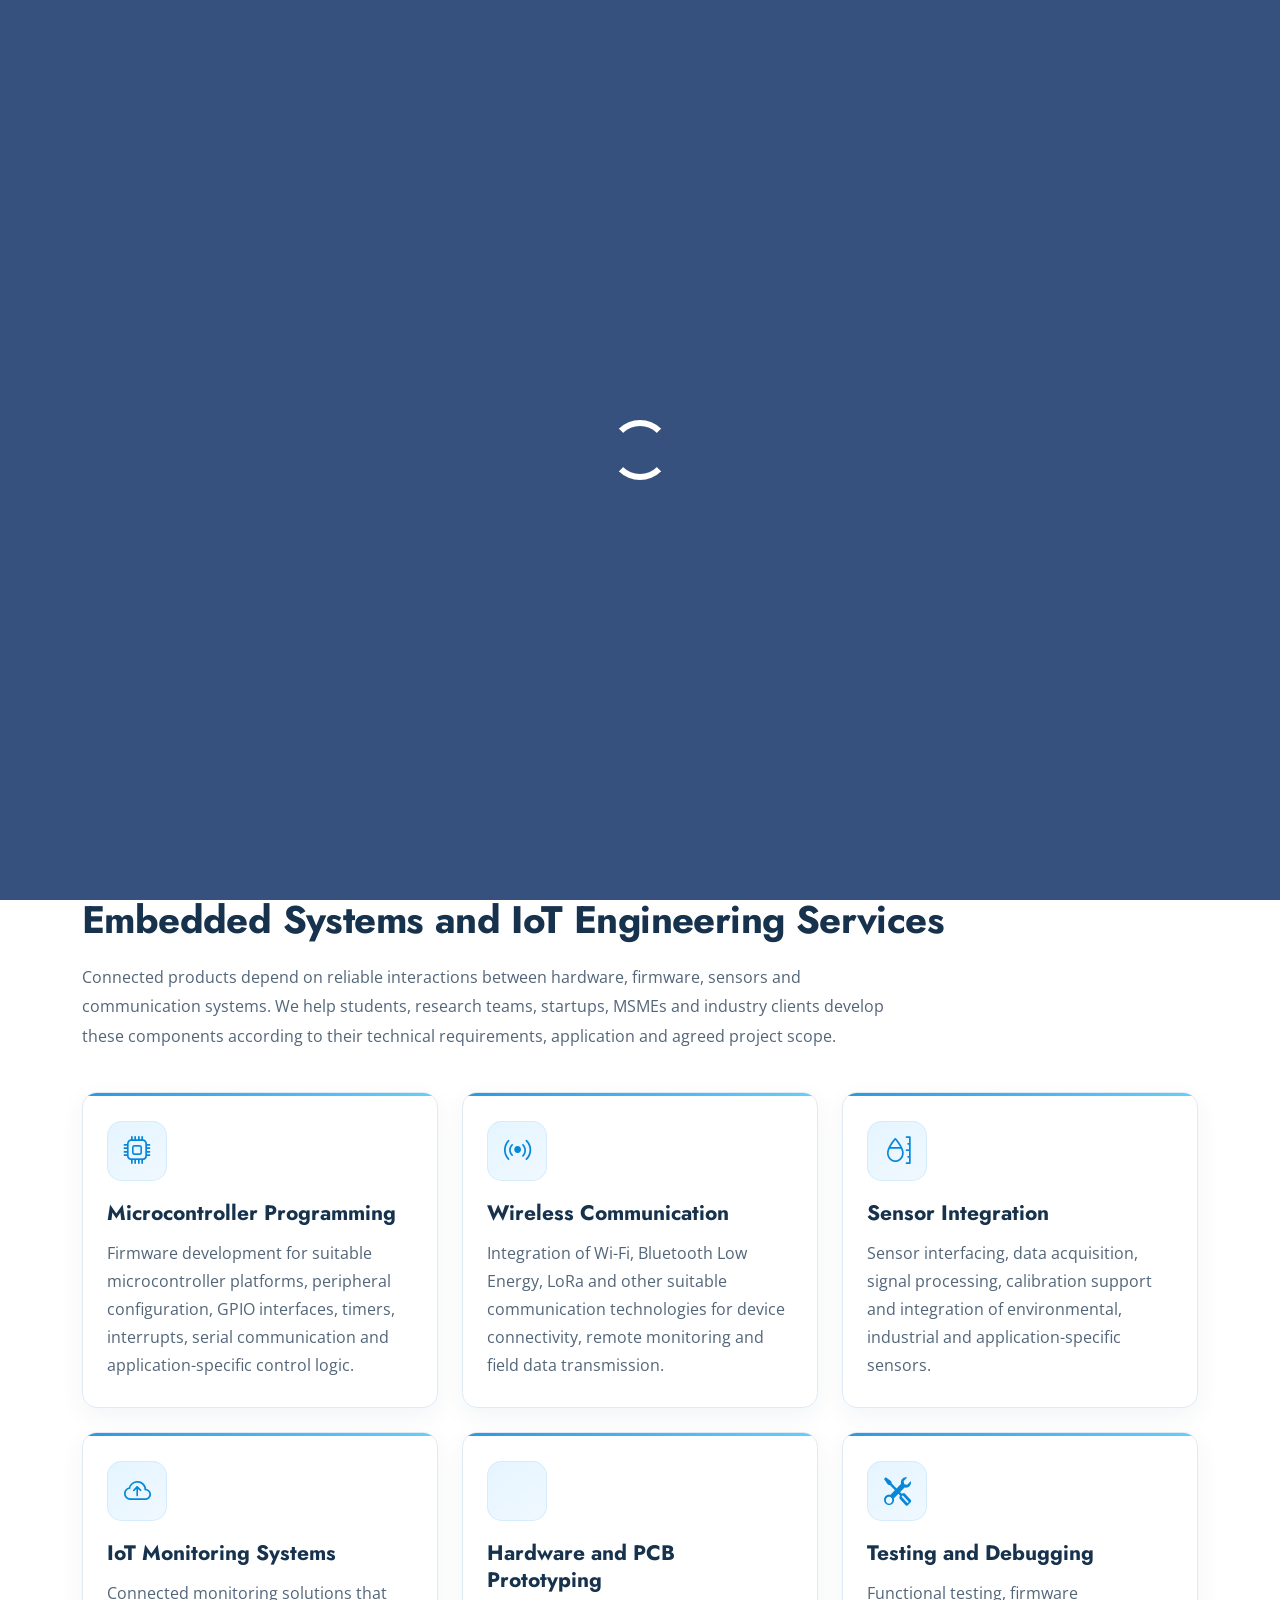
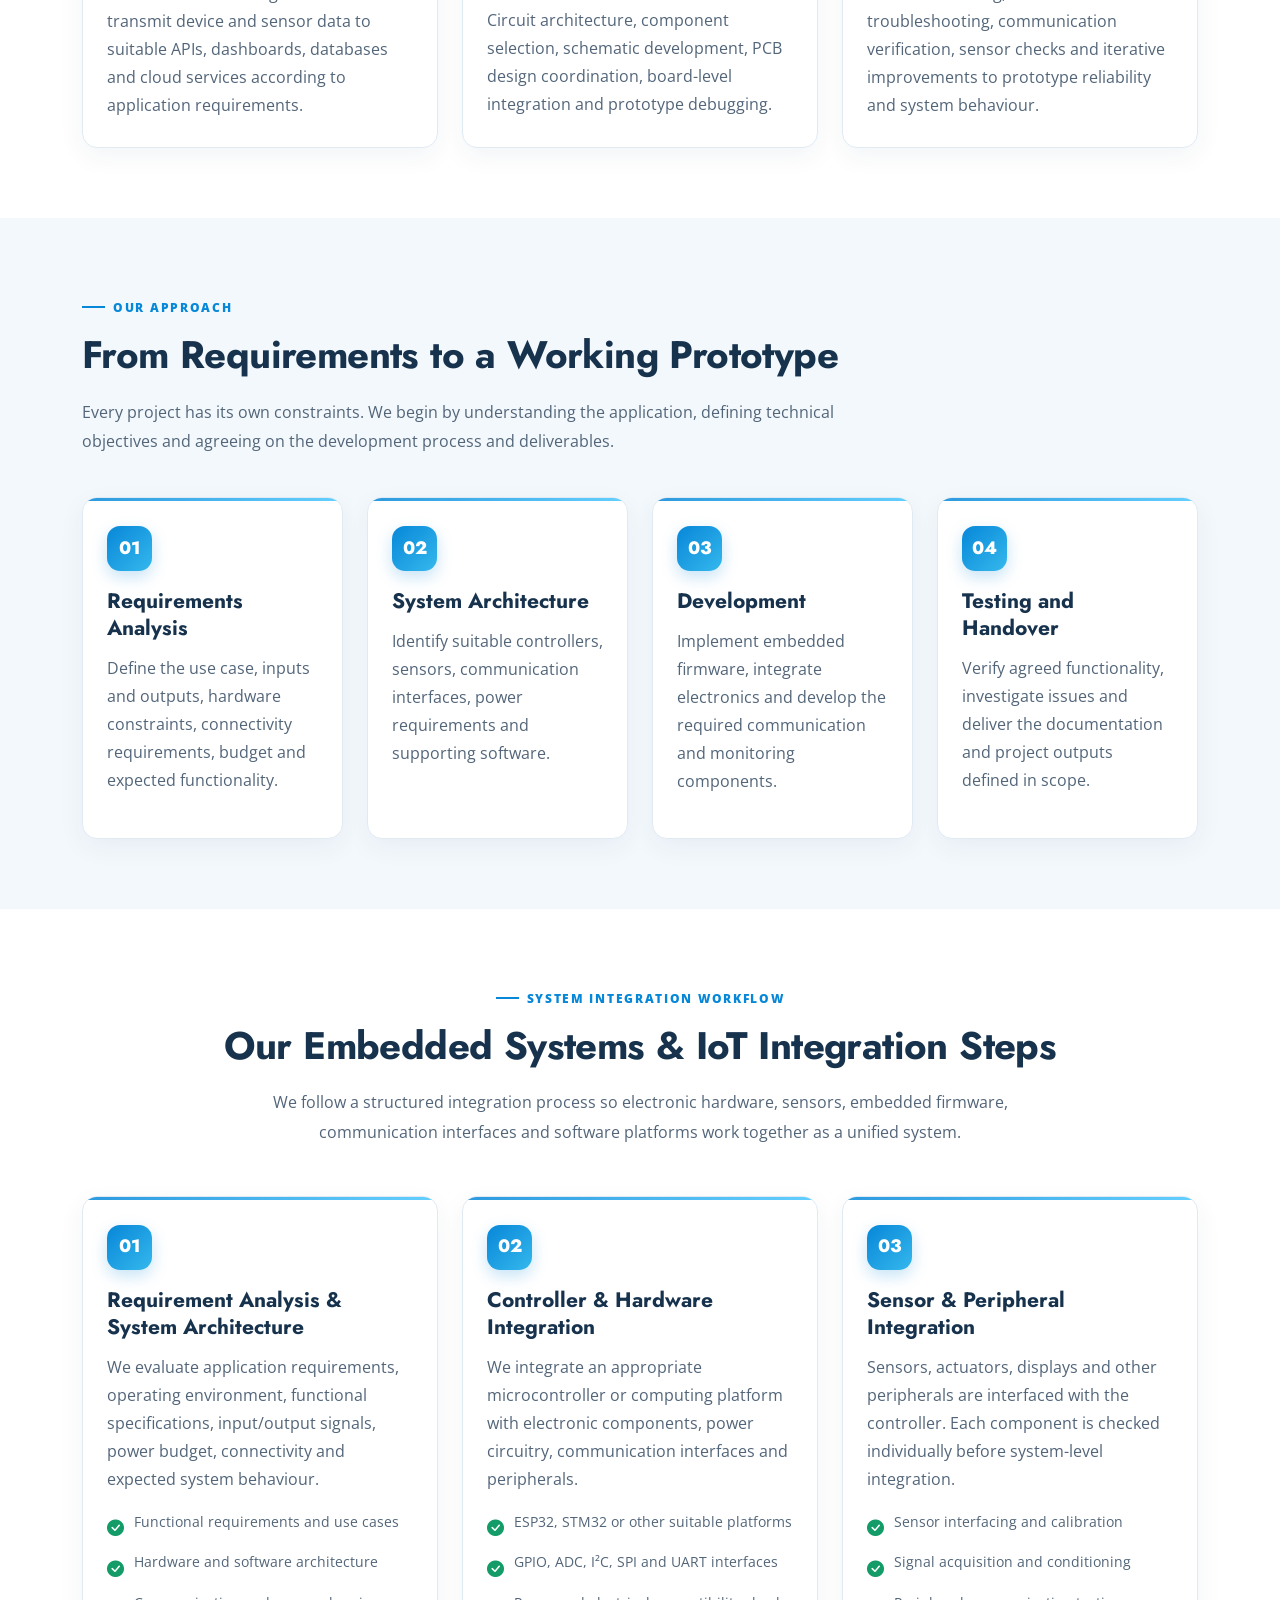
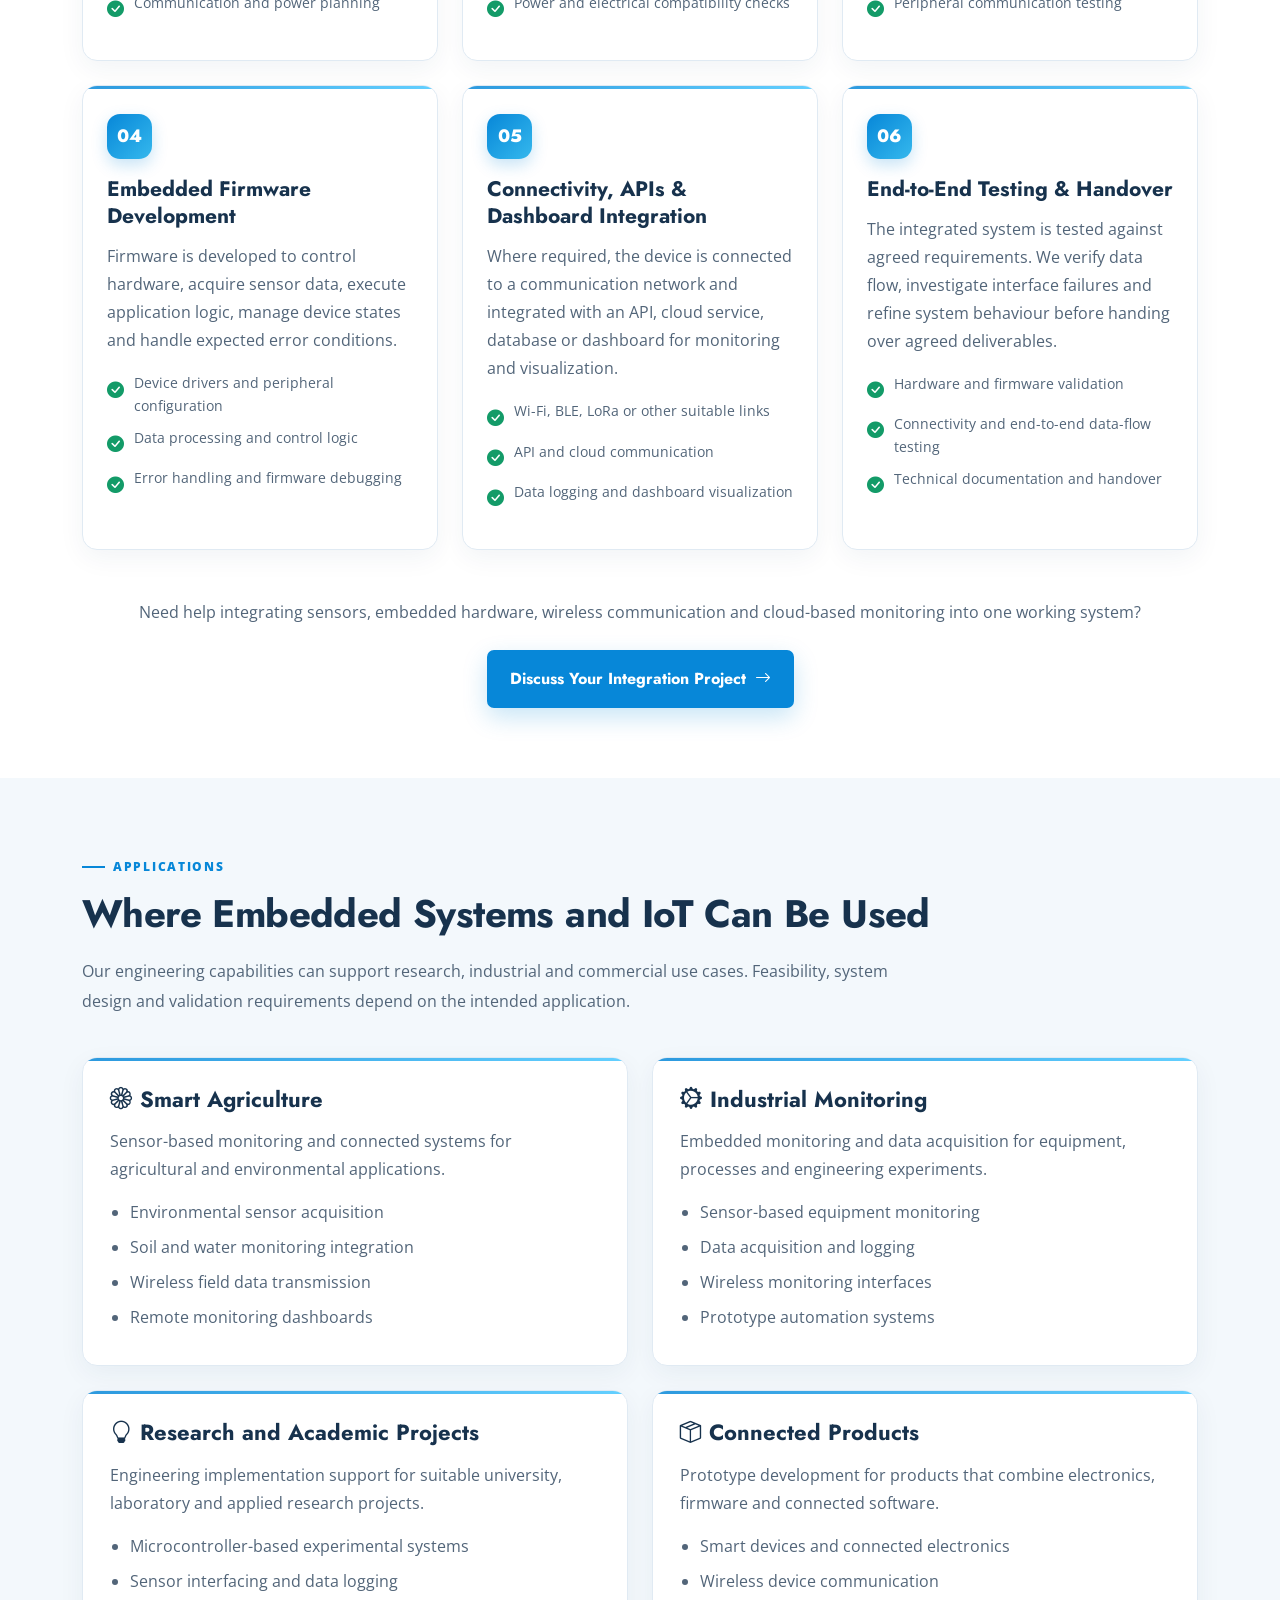
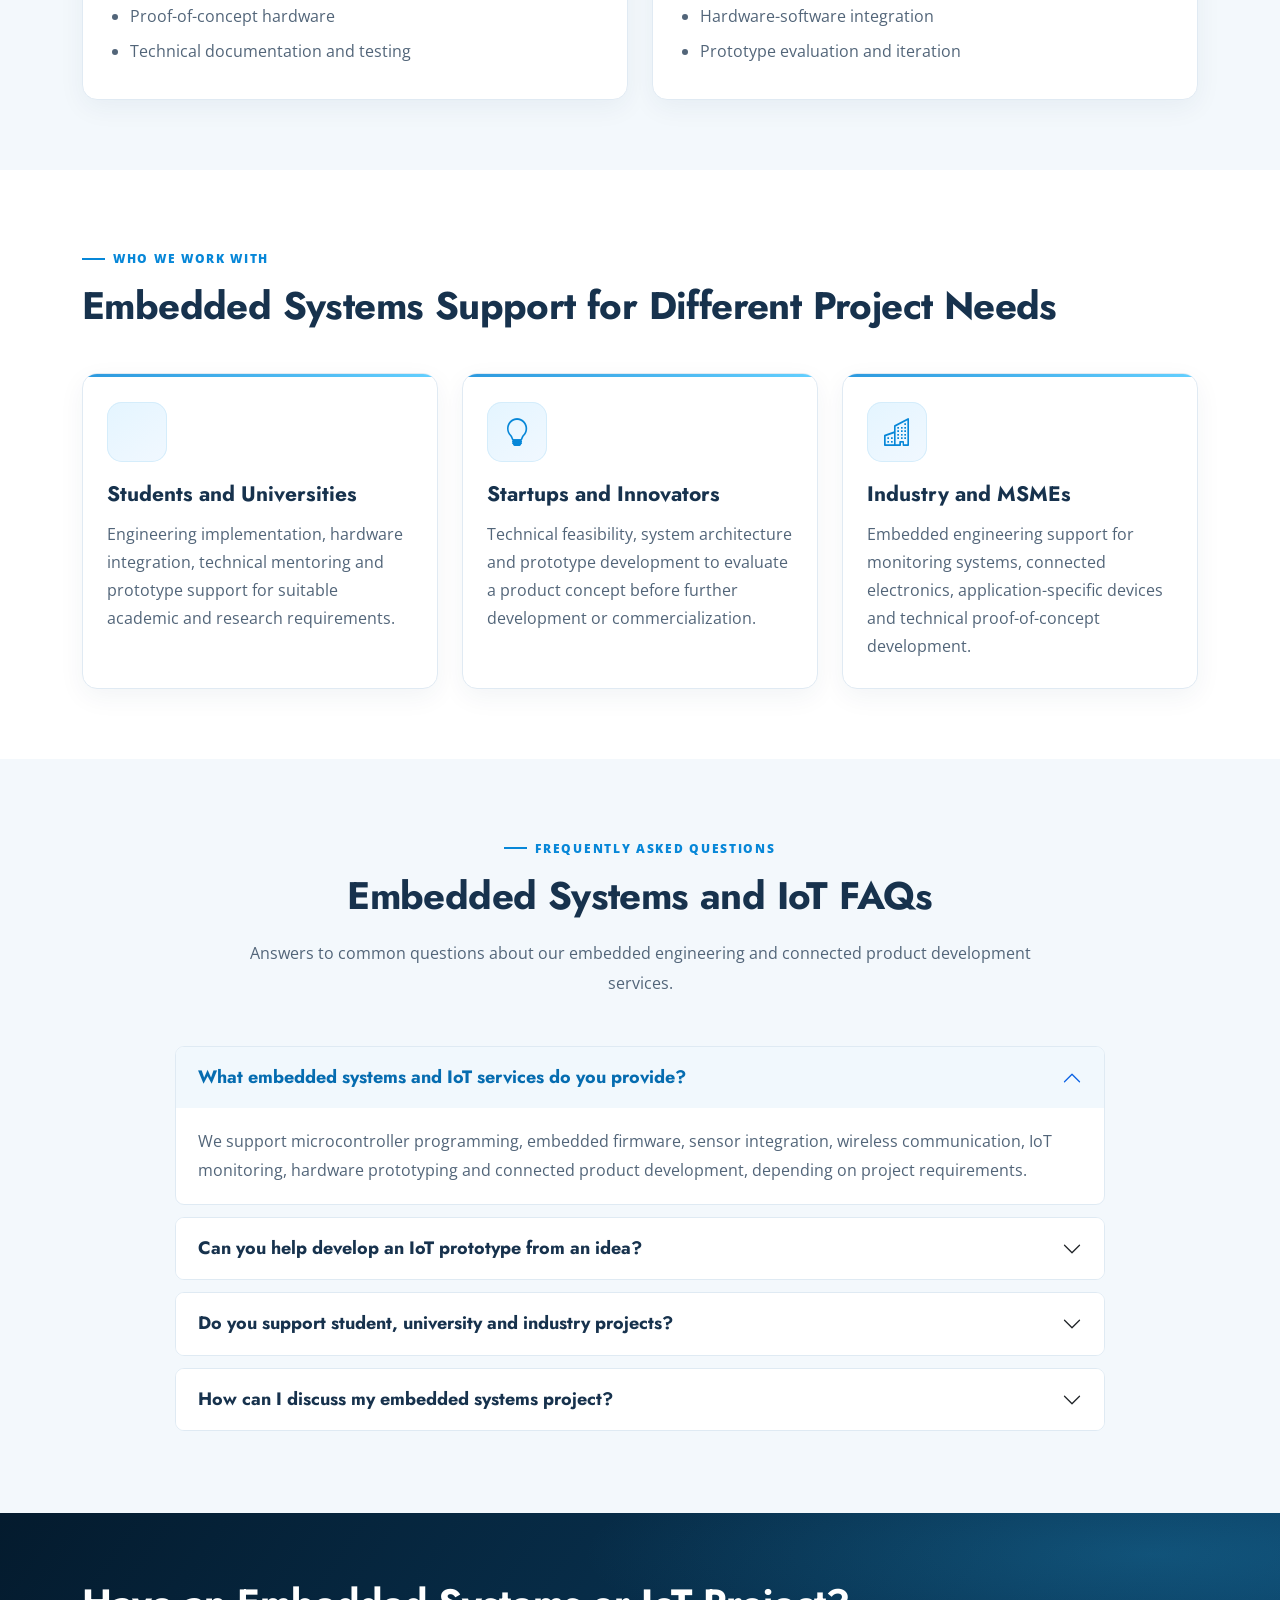
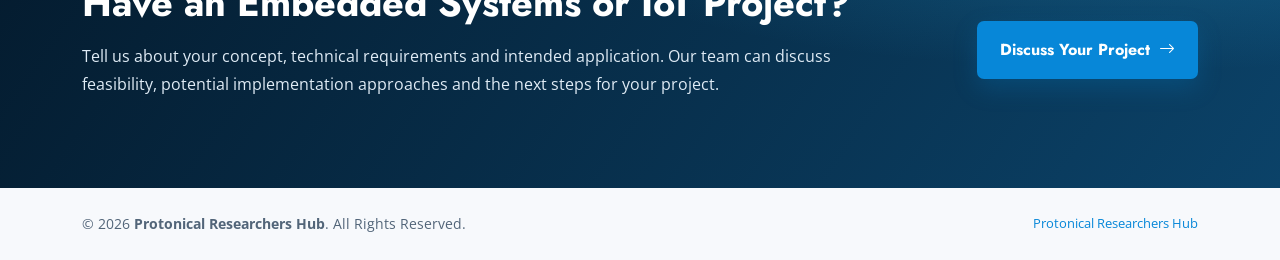
==== commit cd4ca8af: "multiple pages" ====
--- a/services/embedded-systems-iot.html
+++ b/services/embedded-systems-iot.html
@@ -5,41 +5,33 @@
   <meta name="viewport" content="width=device-width, initial-scale=1">
 
   <title>Embedded Systems & IoT Development in Bengaluru | Protonical Researchers Hub</title>
-
-  <meta name="description" content="Protonical Researchers Hub offers embedded systems and IoT development in Bengaluru, including firmware, sensor integration, wireless communication, PCB prototyping and connected product engineering.">
-
+  <meta name="description" content="Protonical Researchers Hub provides embedded systems and IoT development in Bengaluru, including firmware, sensor integration, wireless communication, PCB prototyping and connected product engineering.">
   <meta name="keywords" content="embedded systems development Bangalore, IoT development Bangalore, embedded firmware development, sensor integration, PCB prototyping, IoT product development India">
   <meta name="author" content="Protonical Researchers Hub">
   <meta name="robots" content="index, follow, max-image-preview:large">
   <meta name="theme-color" content="#ffffff">
 
   <link rel="canonical" href="https://researchershub.in/services/embedded-systems-iot.html">
-
   <link rel="icon" href="../assets/img/favicon.png">
   <link rel="apple-touch-icon" href="../assets/img/apple-touch-icon.png">
 
-  <!-- Open Graph -->
   <meta property="og:type" content="website">
   <meta property="og:site_name" content="Protonical Researchers Hub">
   <meta property="og:title" content="Embedded Systems & IoT Development | Protonical Researchers Hub">
   <meta property="og:description" content="Embedded firmware, sensor integration, wireless communication and connected IoT product development in Bengaluru, India.">
   <meta property="og:url" content="https://researchershub.in/services/embedded-systems-iot.html">
   <meta property="og:image" content="https://researchershub.in/assets/img/hero-img.png">
-  <meta property="og:image:alt" content="Embedded systems and IoT development services">
-
-  <!-- Twitter / X -->
+  <meta property="og:image:alt" content="Embedded systems and IoT development at Protonical Researchers Hub">
+
   <meta name="twitter:card" content="summary_large_image">
   <meta name="twitter:title" content="Embedded Systems & IoT Development">
   <meta name="twitter:description" content="Develop embedded hardware, firmware, sensor interfaces and connected IoT products with Protonical Researchers Hub.">
   <meta name="twitter:image" content="https://researchershub.in/assets/img/hero-img.png">
 
-  <!-- Fonts -->
   <link rel="preconnect" href="https://fonts.googleapis.com">
   <link rel="preconnect" href="https://fonts.gstatic.com" crossorigin>
-
   <link href="https://fonts.googleapis.com/css?family=Open+Sans:300,400,600,700|Jost:300,400,500,600,700|Poppins:300,400,500,600,700" rel="stylesheet">
 
-  <!-- Existing website assets -->
   <link href="../assets/vendor/aos/aos.css" rel="stylesheet">
   <link href="../assets/vendor/bootstrap/css/bootstrap.min.css" rel="stylesheet">
   <link href="../assets/vendor/bootstrap-icons/bootstrap-icons.css" rel="stylesheet">
@@ -47,7 +39,6 @@
   <link href="../assets/vendor/remixicon/remixicon.css" rel="stylesheet">
   <link href="../assets/css/style.css" rel="stylesheet">
 
-  <!-- Structured data -->
   <script type="application/ld+json">
   {
     "@context": "https://schema.org",
@@ -57,7 +48,7 @@
         "@id": "https://researchershub.in/services/embedded-systems-iot.html#service",
         "name": "Embedded Systems and IoT Development",
         "url": "https://researchershub.in/services/embedded-systems-iot.html",
-        "description": "Embedded firmware development, microcontroller programming, sensor integration, wireless communication, IoT monitoring and connected hardware product engineering.",
+        "description": "Embedded firmware, microcontroller programming, sensor integration, wireless communication, IoT monitoring, hardware prototyping and connected product engineering.",
         "serviceType": [
           "Embedded Systems Development",
           "IoT Development",
@@ -97,7 +88,6 @@
         "@id": "https://researchershub.in/services/embedded-systems-iot.html#webpage",
         "url": "https://researchershub.in/services/embedded-systems-iot.html",
         "name": "Embedded Systems and IoT Development in Bengaluru",
-        "description": "Embedded firmware, sensor integration, connected devices and IoT product engineering services.",
         "isPartOf": {
           "@type": "WebSite",
           "@id": "https://researchershub.in/#website",
@@ -142,7 +132,7 @@
             "name": "Can you help develop an IoT prototype from an idea?",
             "acceptedAnswer": {
               "@type": "Answer",
-              "text": "Depending on the project scope, support may include requirements analysis, controller and sensor selection, firmware development, hardware integration, communication setup and prototype testing."
+              "text": "Depending on the project scope, support may include requirements analysis, hardware selection, firmware development, system integration and prototype testing."
             }
           },
           {
@@ -155,7 +145,7 @@
           },
           {
             "@type": "Question",
-            "name": "How can I discuss my embedded systems project?",
+            "name": "How can I discuss an embedded systems project?",
             "acceptedAnswer": {
               "@type": "Answer",
               "text": "Contact Protonical Researchers Hub through the website contact form or email researchershub05@gmail.com with your requirements and intended application."
@@ -173,8 +163,8 @@
       --prh-primary-dark: #056cb0;
       --prh-heading: #17324d;
       --prh-text: #526579;
-      --prh-light: #f4f8fc;
-      --prh-border: #e0e8f0;
+      --prh-light: #f3f8fc;
+      --prh-border: #dfeaf3;
     }
 
     html {
@@ -203,11 +193,12 @@
       color: var(--prh-primary-dark);
     }
 
-    /* Header */
+    /* HEADER */
+
     #header {
-      background: #ffffff !important;
+      min-height: 88px;
+      background: #fff !important;
       box-shadow: 0 3px 18px rgba(15, 35, 60, .09);
-      min-height: 88px;
     }
 
     #header .container {
@@ -243,12 +234,12 @@
     }
 
     .brand-wordmark span {
+      margin-top: 5px;
       color: var(--prh-primary);
       font-family: "Poppins", sans-serif;
       font-size: 10px;
       font-weight: 700;
       letter-spacing: 2.5px;
-      margin-top: 5px;
     }
 
     #header .navbar a,
@@ -265,66 +256,97 @@
       display: inline-flex !important;
       align-items: center;
       gap: 8px;
+      margin-left: 8px;
+      padding: 10px 17px !important;
       border-radius: 7px;
       background: var(--prh-primary);
-      color: #ffffff !important;
-      padding: 10px 17px !important;
-      margin-left: 8px;
+      color: #fff !important;
       font-weight: 700;
     }
 
     .nav-contact:hover {
       background: var(--prh-primary-dark);
-      color: #ffffff !important;
-    }
-
-    /* Hero */
+      color: #fff !important;
+    }
+
+    /* MODERN HERO */
+
     .service-hero {
       position: relative;
       overflow: hidden;
+      min-height: 630px;
+      padding: 145px 0 90px;
       background:
-        radial-gradient(circle at 82% 25%, rgba(24, 135, 202, .35), transparent 35%),
-        linear-gradient(125deg, #06192c, #0a3554 65%, #08436b);
-      padding: 150px 0 95px;
+        radial-gradient(ellipse at 85% 25%, rgba(0, 173, 239, .25), transparent 35%),
+        radial-gradient(ellipse at 15% 90%, rgba(23, 92, 173, .25), transparent 35%),
+        linear-gradient(125deg, #041526 0%, #082c49 55%, #064b70 100%);
+    }
+
+    .service-hero::before {
+      position: absolute;
+      inset: 0;
+      content: "";
+      pointer-events: none;
+      opacity: .15;
+      background-image:
+        linear-gradient(rgba(255,255,255,.10) 1px, transparent 1px),
+        linear-gradient(90deg, rgba(255,255,255,.10) 1px, transparent 1px);
+      background-size: 38px 38px;
+      -webkit-mask-image: linear-gradient(to right, transparent, #000);
+      mask-image: linear-gradient(to right, transparent, #000);
+    }
+
+    .service-hero .container {
+      position: relative;
+      z-index: 1;
     }
 
     .service-hero h1 {
-      color: #ffffff;
-      font-size: clamp(36px, 4.3vw, 58px);
-      letter-spacing: -.7px;
-      line-height: 1.12;
       margin-bottom: 24px;
+      color: #fff;
+      font-size: clamp(38px, 4.2vw, 62px);
+      line-height: 1.08;
+      letter-spacing: -1.8px;
     }
 
     .service-hero h1 span {
-      color: #53c3ff;
+      display: inline-block;
+      color: #55d5ff;
+      background: linear-gradient(90deg, #55d5ff, #83aaff);
+      -webkit-background-clip: text;
+      background-clip: text;
+      -webkit-text-fill-color: transparent;
     }
 
     .service-hero p {
-      color: #e2edf7;
-      font-size: 17px;
-      max-width: 660px;
+      max-width: 600px;
       margin-bottom: 28px;
+      color: #d0e0ed;
+      font-size: 16px;
+      line-height: 1.9;
     }
 
     .hero-eyebrow {
       display: inline-flex;
       align-items: center;
       gap: 10px;
+      margin-bottom: 19px;
+      padding: 9px 14px;
+      border: 1px solid rgba(88, 201, 255, .28);
+      border-radius: 30px;
+      background: rgba(25, 143, 204, .12);
       color: #63ccff;
+      font-size: 11px;
       font-weight: 700;
+      letter-spacing: 1.5px;
       text-transform: uppercase;
-      font-size: 12px;
-      letter-spacing: 2px;
-      margin-bottom: 19px;
     }
 
     .hero-eyebrow::before {
-      content: "";
-      display: inline-block;
-      width: 32px;
+      width: 22px;
       height: 2px;
       background: #45bfff;
+      content: "";
     }
 
     .hero-actions {
@@ -337,58 +359,229 @@
     .btn-prh,
     .btn-prh-outline {
       display: inline-flex;
+      align-items: center;
       justify-content: center;
-      align-items: center;
       gap: 9px;
+      min-height: 49px;
       padding: 13px 21px;
-      min-height: 49px;
       border: 2px solid var(--prh-primary);
       border-radius: 7px;
       font-family: "Jost", sans-serif;
       font-weight: 700;
       text-decoration: none;
-      transition: all .2s ease;
+      transition: background .2s ease, color .2s ease, transform .2s ease;
     }
 
     .btn-prh {
       background: var(--prh-primary);
-      color: #ffffff;
+      color: #fff;
+      box-shadow: 0 9px 25px rgba(0, 135, 216, .22);
     }
 
     .btn-prh:hover {
+      transform: translateY(-2px);
+      border-color: var(--prh-primary-dark);
       background: var(--prh-primary-dark);
-      border-color: var(--prh-primary-dark);
-      color: #ffffff;
-      transform: translateY(-2px);
+      color: #fff;
     }
 
     .btn-prh-outline {
-      color: #ffffff;
-      border-color: rgba(255, 255, 255, .7);
+      border-color: rgba(255,255,255,.7);
       background: transparent;
+      color: #fff;
     }
 
     .btn-prh-outline:hover {
-      background: #ffffff;
+      background: #fff;
       color: var(--prh-heading);
     }
 
-    .hero-visual {
-      padding-left: 25px;
-    }
-
-    .hero-visual img {
+    /* CSS-BASED IoT ARCHITECTURE VISUAL */
+
+    .iot-visual-stage {
+      position: relative;
+      display: flex;
+      align-items: center;
+      justify-content: center;
+      min-height: 410px;
+      padding: 20px;
+    }
+
+    .iot-glow {
+      position: absolute;
+      width: 270px;
+      height: 270px;
+      border-radius: 50%;
+      background: rgba(18, 165, 237, .17);
+      filter: blur(55px);
+    }
+
+    .iot-dashboard {
+      position: relative;
+      z-index: 1;
       width: 100%;
-      max-height: 420px;
-      object-fit: contain;
-      filter: drop-shadow(0 18px 30px rgba(0, 0, 0, .2));
-    }
-
-    /* Breadcrumb */
+      max-width: 445px;
+      padding: 22px;
+      border: 1px solid rgba(125, 209, 255, .30);
+      border-radius: 18px;
+      background: linear-gradient(145deg, rgba(15, 51, 78, .96), rgba(5, 29, 49, .96));
+      box-shadow: 0 25px 65px rgba(0,0,0,.28);
+    }
+
+    .iot-dashboard-header {
+      display: flex;
+      align-items: center;
+      justify-content: space-between;
+      gap: 10px;
+      padding-bottom: 17px;
+      border-bottom: 1px solid rgba(255,255,255,.12);
+    }
+
+    .iot-dashboard-title {
+      color: #fff;
+      font-size: 14px;
+      font-weight: 700;
+      letter-spacing: .2px;
+    }
+
+    .iot-live {
+      flex-shrink: 0;
+      color: #5af2bd;
+      font-size: 10px;
+      font-weight: 800;
+      letter-spacing: .8px;
+    }
+
+    .iot-live::before {
+      display: inline-block;
+      width: 7px;
+      height: 7px;
+      margin-right: 6px;
+      border-radius: 50%;
+      background: #5af2bd;
+      content: "";
+      box-shadow: 0 0 10px rgba(90,242,189,.65);
+    }
+
+    .iot-flow {
+      display: grid;
+      grid-template-columns: minmax(0, 1fr) 30px minmax(0, 1fr);
+      align-items: center;
+      gap: 8px;
+      padding: 23px 0;
+    }
+
+    .iot-flow-column {
+      display: grid;
+      gap: 11px;
+    }
+
+    .iot-node {
+      display: flex;
+      flex-direction: column;
+      align-items: center;
+      justify-content: center;
+      gap: 6px;
+      min-width: 0;
+      min-height: 84px;
+      padding: 13px 8px;
+      border: 1px solid rgba(144, 209, 255, .20);
+      border-radius: 11px;
+      background: rgba(255,255,255,.055);
+      text-align: center;
+      color: #dbeaf6;
+    }
+
+    .iot-node i {
+      color: #51c9ff;
+      font-size: 24px;
+    }
+
+    .iot-node strong {
+      color: #fff;
+      font-size: 12px;
+      line-height: 1.4;
+    }
+
+    .iot-node small {
+      color: #9fbdd1;
+      font-size: 10px;
+      line-height: 1.4;
+    }
+
+    .iot-node.controller {
+      min-height: 111px;
+      border-color: rgba(65, 191, 255, .55);
+      background: linear-gradient(145deg, rgba(0,139,220,.30), rgba(0,87,149,.14));
+    }
+
+    .iot-connector {
+      display: flex;
+      align-items: center;
+      justify-content: center;
+      color: #4bc8ff;
+      font-size: 23px;
+    }
+
+    .iot-dashboard-footer {
+      display: grid;
+      grid-template-columns: repeat(3, minmax(0, 1fr));
+      gap: 9px;
+      padding-top: 15px;
+      border-top: 1px solid rgba(255,255,255,.12);
+    }
+
+    .iot-status-item {
+      padding: 11px 8px;
+      border-radius: 8px;
+      background: rgba(255,255,255,.05);
+      text-align: center;
+    }
+
+    .iot-status-item span {
+      display: block;
+      margin-bottom: 4px;
+      color: #9fbdd1;
+      font-size: 10px;
+    }
+
+    .iot-status-item strong {
+      color: #e9f7ff;
+      font-size: 11px;
+    }
+
+    .iot-tech-strip {
+      display: flex;
+      align-items: center;
+      flex-wrap: wrap;
+      gap: 10px;
+      margin-top: 25px;
+    }
+
+    .iot-tech-strip span {
+      display: inline-flex;
+      align-items: center;
+      gap: 7px;
+      padding: 7px 12px;
+      border: 1px solid rgba(160,215,249,.22);
+      border-radius: 30px;
+      background: rgba(255,255,255,.045);
+      color: #dbeaf6;
+      font-size: 11px;
+      font-weight: 600;
+    }
+
+    .iot-tech-strip i {
+      color: #59ceff;
+      font-size: 14px;
+    }
+
+    /* BREADCRUMB */
+
     .breadcrumb-band {
+      padding: 13px 0;
+      border-bottom: 1px solid var(--prh-border);
       background: #f2f6fa;
-      border-bottom: 1px solid var(--prh-border);
-      padding: 13px 0;
       font-size: 13px;
     }
 
@@ -402,7 +595,8 @@
       color: #8c9aaa;
     }
 
-    /* Sections */
+    /* GENERAL SECTION STYLES */
+
     .content-section {
       padding: 70px 0;
     }
@@ -412,97 +606,120 @@
     }
 
     .section-eyebrow {
-      display: block;
+      display: inline-flex;
+      align-items: center;
+      gap: 8px;
+      margin-bottom: 12px;
       color: var(--prh-primary);
       font-size: 12px;
       font-weight: 800;
+      letter-spacing: 1.7px;
       text-transform: uppercase;
-      letter-spacing: 1.7px;
-      margin-bottom: 12px;
+    }
+
+    .section-eyebrow::before {
+      display: inline-block;
+      width: 23px;
+      height: 2px;
+      background: var(--prh-primary);
+      content: "";
     }
 
     .section-heading {
+      margin-bottom: 18px;
       font-size: clamp(27px, 3vw, 39px);
-      margin-bottom: 18px;
+      letter-spacing: -.6px;
     }
 
     .section-intro {
+      max-width: 820px;
       font-size: 16px;
-      max-width: 820px;
       line-height: 1.85;
     }
 
-    /* Service cards */
-    .service-card {
+    /* SERVICE CARDS */
+
+    .service-card,
+    .integration-step,
+    .application-box {
+      position: relative;
       height: 100%;
+      overflow: hidden;
       padding: 28px 24px;
-      border: 1px solid var(--prh-border);
-      border-radius: 12px;
-      background: #ffffff;
-      box-shadow: 0 6px 22px rgba(20, 48, 75, .04);
-      transition: transform .2s ease, box-shadow .2s ease;
-    }
-
-    .service-card:hover {
-      transform: translateY(-4px);
-      box-shadow: 0 13px 30px rgba(20, 48, 75, .09);
+      border: 1px solid #e0eaf3;
+      border-radius: 15px;
+      background: #fff;
+      box-shadow: 0 8px 27px rgba(21,55,85,.055);
+      transition: transform .25s ease, box-shadow .25s ease, border-color .25s ease;
+    }
+
+    .service-card::before,
+    .integration-step::before,
+    .application-box::before {
+      position: absolute;
+      inset: 0 0 auto;
+      height: 3px;
+      background: linear-gradient(90deg, #0787d8, #48c7ff);
+      content: "";
+      opacity: .85;
+    }
+
+    .service-card:hover,
+    .integration-step:hover,
+    .application-box:hover {
+      transform: translateY(-6px);
+      border-color: #b8dff5;
+      box-shadow: 0 17px 38px rgba(21,75,117,.12);
     }
 
     .service-icon {
       display: flex;
       align-items: center;
       justify-content: center;
-      width: 54px;
-      height: 54px;
+      width: 60px;
+      height: 60px;
       margin-bottom: 19px;
-      border-radius: 12px;
-      background: #e8f5fd;
+      border-radius: 15px;
+      background: linear-gradient(145deg, #e4f5ff, #f1f8ff);
+      box-shadow: inset 0 0 0 1px #d5edfb;
       color: var(--prh-primary);
       font-size: 27px;
     }
 
     .service-card h3 {
+      margin-bottom: 12px;
       font-size: 21px;
-      margin-bottom: 12px;
     }
 
     .service-card p {
       margin-bottom: 0;
     }
 
-    /* Integration workflow */
-    .integration-step {
-      position: relative;
-      height: 100%;
-      padding: 26px 23px;
-      background: #ffffff;
-      border: 1px solid var(--prh-border);
-      border-radius: 12px;
-      box-shadow: 0 6px 22px rgba(20, 48, 75, .04);
-    }
-
-    .integration-step h3 {
-      font-size: 21px;
-      margin-bottom: 12px;
-    }
-
-    .integration-step p {
-      margin-bottom: 15px;
-    }
+    /* INTEGRATION WORKFLOW */
 
     .process-number {
       display: inline-flex;
       align-items: center;
       justify-content: center;
-      background: var(--prh-primary);
-      color: #ffffff;
-      width: 42px;
-      height: 42px;
-      border-radius: 10px;
+      width: 45px;
+      height: 45px;
+      margin-bottom: 17px;
+      border-radius: 13px;
+      background: linear-gradient(135deg, #0787d8, #35b8ed);
+      box-shadow: 0 6px 16px rgba(7,135,216,.23);
+      color: #fff;
       font-family: "Jost", sans-serif;
       font-size: 18px;
       font-weight: 800;
-      margin-bottom: 17px;
+    }
+
+    .integration-step h3 {
+      margin-bottom: 12px;
+      font-size: 21px;
+    }
+
+    .integration-step p {
+      margin-bottom: 15px;
     }
 
     .check-list {
@@ -516,29 +733,26 @@
       align-items: flex-start;
       gap: 10px;
       margin-bottom: 10px;
+      font-size: 14px;
       line-height: 1.6;
-      font-size: 14px;
     }
 
     .check-list i {
+      flex-shrink: 0;
+      margin-top: 3px;
       color: #139b68;
       font-size: 17px;
-      margin-top: 3px;
-      flex-shrink: 0;
-    }
-
-    /* Applications */
+    }
+
+    /* APPLICATIONS */
+
     .application-box {
-      border: 1px solid var(--prh-border);
-      background: #ffffff;
-      border-radius: 13px;
       padding: 27px;
-      height: 100%;
     }
 
     .application-box h3 {
+      margin-bottom: 14px;
       font-size: 22px;
-      margin-bottom: 14px;
     }
 
     .application-box p {
@@ -555,59 +769,70 @@
     }
 
     /* FAQ */
+
     .faq-list {
       max-width: 930px;
       margin: 0 auto;
     }
 
     .faq-list .accordion-item {
+      overflow: hidden;
+      margin-bottom: 12px;
       border: 1px solid var(--prh-border);
       border-radius: 9px;
-      overflow: hidden;
-      margin-bottom: 12px;
     }
 
     .faq-list .accordion-button {
+      padding: 19px 22px;
+      background: #fff;
+      box-shadow: none;
       color: var(--prh-heading);
       font-family: "Jost", sans-serif;
+      font-size: 18px;
       font-weight: 700;
-      font-size: 18px;
+    }
+
+    .faq-list .accordion-button:not(.collapsed) {
+      background: #f1f8fd;
+      color: var(--prh-primary-dark);
+    }
+
+    .faq-list .accordion-body {
       padding: 19px 22px;
-      background: #ffffff;
-      box-shadow: none;
-    }
-
-    .faq-list .accordion-button:not(.collapsed) {
-      color: var(--prh-primary-dark);
-      background: #f1f8fd;
-    }
-
-    .faq-list .accordion-body {
       color: var(--prh-text);
       line-height: 1.8;
-      padding: 19px 22px;
-    }
-
-    /* CTA */
+    }
+
+    /* CALL TO ACTION */
+
     .cta-section {
+      position: relative;
+      overflow: hidden;
       padding: 65px 0;
-      background: linear-gradient(125deg, #071e33, #0a4167);
+      background:
+        radial-gradient(ellipse at 90% 15%, rgba(44,170,224,.22), transparent 35%),
+        linear-gradient(125deg, #041b2e, #0b4268);
     }
 
     .cta-section h2 {
-      color: #ffffff;
+      margin-bottom: 14px;
+      color: #fff;
       font-size: clamp(27px, 3vw, 38px);
-      margin-bottom: 14px;
     }
 
     .cta-section p {
+      max-width: 780px;
+      margin-bottom: 25px;
       color: #dfebf5;
       font-size: 16px;
-      max-width: 780px;
-      margin-bottom: 25px;
-    }
-
-    /* Footer */
+    }
+
+    .cta-section .btn-prh {
+      white-space: nowrap;
+    }
+
+    /* FOOTER */
+
     #footer {
       background: #f7f9fc;
     }
@@ -622,7 +847,8 @@
       color: #526579;
     }
 
-    /* Responsive layout */
+    /* TABLET */
+
     @media (max-width: 991px) {
       #header,
       #header .container {
@@ -644,32 +870,36 @@
       }
 
       .service-hero {
+        padding: 120px 0 60px;
         text-align: center;
-        padding: 120px 0 65px;
       }
 
       .service-hero p {
+        margin-right: auto;
         margin-left: auto;
+      }
+
+      .hero-actions,
+      .iot-tech-strip {
+        justify-content: center;
+      }
+
+      .iot-visual-stage {
+        min-height: auto;
+        padding: 35px 8px 5px;
+      }
+
+      .iot-dashboard {
+        max-width: 510px;
+      }
+
+      .section-intro {
         margin-right: auto;
-      }
-
-      .hero-actions {
-        justify-content: center;
-      }
-
-      .hero-visual {
-        padding: 35px 15px 0;
-      }
-
-      .hero-visual img {
-        max-height: 330px;
-      }
-
-      .section-intro {
         margin-left: auto;
-        margin-right: auto;
-      }
-    }
+      }
+    }
+
+    /* MOBILE */
 
     @media (max-width: 575px) {
       #header .logo {
@@ -689,8 +919,13 @@
         letter-spacing: 1px;
       }
 
+      .service-hero {
+        padding: 112px 0 50px;
+      }
+
       .service-hero h1 {
-        font-size: 35px;
+        font-size: 36px;
+        letter-spacing: -.8px;
       }
 
       .service-hero p {
@@ -706,6 +941,55 @@
         width: 100%;
       }
 
+      .iot-dashboard {
+        padding: 15px;
+        border-radius: 14px;
+      }
+
+      .iot-dashboard-title {
+        font-size: 12px;
+      }
+
+      .iot-flow {
+        grid-template-columns: minmax(0, 1fr) 23px minmax(0, 1fr);
+        gap: 5px;
+        padding: 17px 0;
+      }
+
+      .iot-node {
+        min-height: 77px;
+        padding: 9px 5px;
+      }
+
+      .iot-node.controller {
+        min-height: 103px;
+      }
+
+      .iot-node strong {
+        font-size: 10px;
+      }
+
+      .iot-node small {
+        font-size: 9px;
+      }
+
+      .iot-dashboard-footer {
+        gap: 6px;
+      }
+
+      .iot-status-item {
+        padding: 9px 4px;
+      }
+
+      .iot-status-item span,
+      .iot-status-item strong {
+        font-size: 9px;
+      }
+
+      .iot-tech-strip span {
+        font-size: 10px;
+      }
+
       .content-section {
         padding: 48px 0;
       }
@@ -717,6 +1001,10 @@
 
       .application-box {
         padding: 22px 19px;
+      }
+
+      .cta-section .btn-prh {
+        white-space: normal;
       }
     }
 
@@ -737,7 +1025,7 @@
 
 <body>
 
-  <!-- ===== HEADER ===== -->
+  <!-- HEADER -->
   <header id="header" class="fixed-top">
     <div class="container d-flex align-items-center justify-content-between">
 
@@ -748,7 +1036,6 @@
           width="94"
           height="64"
         >
-
         <span class="brand-wordmark">
           <strong>PROTONICAL</strong>
           <span>RESEARCHERS HUB</span>
@@ -768,18 +1055,16 @@
             </a>
           </li>
         </ul>
-
         <i class="bi bi-list mobile-nav-toggle" aria-label="Toggle navigation"></i>
       </nav>
 
     </div>
   </header>
-  <!-- ===== END HEADER ===== -->
 
 
   <main id="main">
 
-    <!-- ===== HERO ===== -->
+    <!-- MODERN HERO WITH IOT ARCHITECTURE -->
     <section class="service-hero" id="service-overview">
       <div class="container">
         <div class="row align-items-center">
@@ -791,48 +1076,122 @@
             </div>
 
             <h1>
-              Embedded Systems &amp;
-              <span>IoT Development</span>
+              We Engineer
+              <span>Connected Technology</span>
             </h1>
 
             <p>
-              Turn your engineering idea into a connected, functional prototype.
-              Protonical Researchers Hub supports embedded firmware development,
-              microcontroller-based electronics, sensor integration, wireless
-              communication and IoT product engineering in Bengaluru, India.
+              From embedded firmware and sensor integration to wireless
+              communication and cloud-connected monitoring, we help turn
+              engineering concepts into working electronic systems and
+              practical IoT prototypes.
             </p>
 
             <div class="hero-actions">
               <a href="../index.html#contact" class="btn-prh">
-                Discuss Your Project
-                <i class="bi bi-arrow-right"></i>
+                <i class="bi bi-rocket-takeoff"></i>
+                Start Your Project
               </a>
 
-              <a href="#our-capabilities" class="btn-prh-outline">
-                Explore Capabilities
-                <i class="bi bi-chevron-down"></i>
+              <a href="#integration-steps" class="btn-prh-outline">
+                <i class="bi bi-diagram-3"></i>
+                Explore Integration
               </a>
             </div>
 
-          </div>
-
-          <div class="col-lg-5 hero-visual" data-aos="zoom-in" data-aos-delay="150">
-            <img
-              src="../assets/img/hero-img.png"
-              alt="Embedded systems, connected devices and IoT product engineering"
-              width="600"
-              height="500"
-              fetchpriority="high"
-            >
+            <div class="iot-tech-strip">
+              <span><i class="bi bi-cpu"></i> Embedded Firmware</span>
+              <span><i class="bi bi-broadcast"></i> Wireless IoT</span>
+              <span><i class="bi bi-motherboard"></i> Hardware Design</span>
+            </div>
+
+          </div>
+
+          <div class="col-lg-5" data-aos="zoom-in" data-aos-delay="150">
+
+            <div class="iot-visual-stage">
+              <div class="iot-glow"></div>
+
+              <div class="iot-dashboard">
+
+                <div class="iot-dashboard-header">
+                  <span class="iot-dashboard-title">
+                    <i class="bi bi-grid-1x2-fill me-2"></i>
+                    Connected System Architecture
+                  </span>
+                  <span class="iot-live">SYSTEM FLOW</span>
+                </div>
+
+                <div class="iot-flow">
+
+                  <div class="iot-flow-column">
+
+                    <div class="iot-node">
+                      <i class="bi bi-moisture"></i>
+                      <strong>Sensors</strong>
+                      <small>Data acquisition</small>
+                    </div>
+
+                    <div class="iot-node">
+                      <i class="bi bi-speedometer2"></i>
+                      <strong>Measurements</strong>
+                      <small>Signal processing</small>
+                    </div>
+
+                  </div>
+
+                  <div class="iot-connector" aria-hidden="true">
+                    <i class="bi bi-arrow-right"></i>
+                  </div>
+
+                  <div class="iot-flow-column">
+
+                    <div class="iot-node controller">
+                      <i class="bi bi-cpu"></i>
+                      <strong>Embedded Controller</strong>
+                      <small>Firmware &amp; control</small>
+                    </div>
+
+                    <div class="iot-node">
+                      <i class="bi bi-cloud-arrow-up"></i>
+                      <strong>IoT Dashboard</strong>
+                      <small>Monitoring &amp; logging</small>
+                    </div>
+
+                  </div>
+
+                </div>
+
+                <div class="iot-dashboard-footer">
+
+                  <div class="iot-status-item">
+                    <span>Hardware</span>
+                    <strong>Integration</strong>
+                  </div>
+
+                  <div class="iot-status-item">
+                    <span>Firmware</span>
+                    <strong>Control Logic</strong>
+                  </div>
+
+                  <div class="iot-status-item">
+                    <span>Connectivity</span>
+                    <strong>Data Flow</strong>
+                  </div>
+
+                </div>
+
+              </div>
+            </div>
+
           </div>
 
         </div>
       </div>
     </section>
-    <!-- ===== END HERO ===== -->
-
-
-    <!-- ===== BREADCRUMB ===== -->
+
+
+    <!-- BREADCRUMB -->
     <div class="breadcrumb-band">
       <div class="container">
         <a href="../index.html">Home</a>
@@ -842,11 +1201,11 @@
     </div>
 
 
-    <!-- ===== SERVICES / CAPABILITIES ===== -->
+    <!-- CAPABILITIES -->
     <section class="content-section" id="our-capabilities">
       <div class="container" data-aos="fade-up">
 
-        <span class="section-eyebrow">Our capabilities</span>
+        <span class="section-eyebrow">Our Capabilities</span>
 
         <h2 class="section-heading">
           Embedded Systems and IoT Engineering Services
@@ -867,9 +1226,7 @@
               <div class="service-icon" aria-hidden="true">
                 <i class="bi bi-cpu"></i>
               </div>
-
               <h3>Microcontroller Programming</h3>
-
               <p>
                 Firmware development for suitable microcontroller platforms,
                 peripheral configuration, GPIO interfaces, timers, interrupts,
@@ -883,9 +1240,7 @@
               <div class="service-icon" aria-hidden="true">
                 <i class="bi bi-broadcast"></i>
               </div>
-
               <h3>Wireless Communication</h3>
-
               <p>
                 Integration of Wi-Fi, Bluetooth Low Energy, LoRa and other
                 suitable communication technologies for device connectivity,
@@ -899,9 +1254,7 @@
               <div class="service-icon" aria-hidden="true">
                 <i class="bi bi-moisture"></i>
               </div>
-
               <h3>Sensor Integration</h3>
-
               <p>
                 Sensor interfacing, data acquisition, signal processing,
                 calibration support and integration of environmental,
@@ -915,9 +1268,7 @@
               <div class="service-icon" aria-hidden="true">
                 <i class="bi bi-cloud-arrow-up"></i>
               </div>
-
               <h3>IoT Monitoring Systems</h3>
-
               <p>
                 Connected monitoring solutions that transmit device and sensor
                 data to suitable APIs, dashboards, databases and cloud services
@@ -931,9 +1282,7 @@
               <div class="service-icon" aria-hidden="true">
                 <i class="bi bi-motherboard"></i>
               </div>
-
               <h3>Hardware and PCB Prototyping</h3>
-
               <p>
                 Circuit architecture, component selection, schematic
                 development, PCB design coordination, board-level integration
@@ -947,9 +1296,7 @@
               <div class="service-icon" aria-hidden="true">
                 <i class="bi bi-tools"></i>
               </div>
-
               <h3>Testing and Debugging</h3>
-
               <p>
                 Functional testing, firmware troubleshooting, communication
                 verification, sensor checks and iterative improvements to
@@ -961,14 +1308,13 @@
         </div>
       </div>
     </section>
-    <!-- ===== END SERVICES / CAPABILITIES ===== -->
-
-
-    <!-- ===== DEVELOPMENT PROCESS ===== -->
+
+
+    <!-- DEVELOPMENT PROCESS -->
     <section class="content-section section-soft" id="development-process">
       <div class="container" data-aos="fade-up">
 
-        <span class="section-eyebrow">Our approach</span>
+        <span class="section-eyebrow">Our Approach</span>
 
         <h2 class="section-heading">
           From Requirements to a Working Prototype
@@ -976,8 +1322,8 @@
 
         <p class="section-intro">
           Every project has its own constraints. We begin by understanding
-          the application, defining the technical objectives and agreeing
-          on the development process and deliverables.
+          the application, defining technical objectives and agreeing on
+          the development process and deliverables.
         </p>
 
         <div class="row g-4 mt-3">
@@ -1029,10 +1375,9 @@
         </div>
       </div>
     </section>
-    <!-- ===== END DEVELOPMENT PROCESS ===== -->
-
-
-    <!-- ===== INTEGRATION STEPS ===== -->
+
+
+    <!-- SIX INTEGRATION STEPS -->
     <section class="content-section" id="integration-steps">
       <div class="container" data-aos="fade-up">
 
@@ -1044,19 +1389,18 @@
           </h2>
 
           <p class="section-intro mx-auto">
-            We follow a structured integration process so that electronic
-            hardware, sensors, embedded firmware, communication interfaces
-            and software platforms work together as a unified system.
+            We follow a structured integration process so electronic hardware,
+            sensors, embedded firmware, communication interfaces and software
+            platforms work together as a unified system.
           </p>
         </div>
 
         <div class="row g-4">
 
-          <!-- Step 1 -->
+          <!-- STEP 1 -->
           <div class="col-lg-4 col-md-6">
             <article class="integration-step">
               <span class="process-number">01</span>
-
               <h3>Requirement Analysis &amp; System Architecture</h3>
 
               <p>
@@ -1066,57 +1410,37 @@
               </p>
 
               <ul class="check-list">
-                <li>
-                  <i class="bi bi-check-circle-fill"></i>
-                  <span>Functional requirements and use cases</span>
-                </li>
-                <li>
-                  <i class="bi bi-check-circle-fill"></i>
-                  <span>Hardware and software architecture</span>
-                </li>
-                <li>
-                  <i class="bi bi-check-circle-fill"></i>
-                  <span>Communication and power planning</span>
-                </li>
+                <li><i class="bi bi-check-circle-fill"></i><span>Functional requirements and use cases</span></li>
+                <li><i class="bi bi-check-circle-fill"></i><span>Hardware and software architecture</span></li>
+                <li><i class="bi bi-check-circle-fill"></i><span>Communication and power planning</span></li>
               </ul>
             </article>
           </div>
 
-          <!-- Step 2 -->
+          <!-- STEP 2 -->
           <div class="col-lg-4 col-md-6">
             <article class="integration-step">
               <span class="process-number">02</span>
-
               <h3>Controller &amp; Hardware Integration</h3>
 
               <p>
                 We integrate an appropriate microcontroller or computing
                 platform with electronic components, power circuitry,
-                communication interfaces and peripheral devices.
+                communication interfaces and peripherals.
               </p>
 
               <ul class="check-list">
-                <li>
-                  <i class="bi bi-check-circle-fill"></i>
-                  <span>ESP32, STM32 or other suitable platforms</span>
-                </li>
-                <li>
-                  <i class="bi bi-check-circle-fill"></i>
-                  <span>GPIO, ADC, I²C, SPI and UART interfaces</span>
-                </li>
-                <li>
-                  <i class="bi bi-check-circle-fill"></i>
-                  <span>Power supply and electrical compatibility checks</span>
-                </li>
+                <li><i class="bi bi-check-circle-fill"></i><span>ESP32, STM32 or other suitable platforms</span></li>
+                <li><i class="bi bi-check-circle-fill"></i><span>GPIO, ADC, I²C, SPI and UART interfaces</span></li>
+                <li><i class="bi bi-check-circle-fill"></i><span>Power and electrical compatibility checks</span></li>
               </ul>
             </article>
           </div>
 
-          <!-- Step 3 -->
+          <!-- STEP 3 -->
           <div class="col-lg-4 col-md-6">
             <article class="integration-step">
               <span class="process-number">03</span>
-
               <h3>Sensor &amp; Peripheral Integration</h3>
 
               <p>
@@ -1126,27 +1450,17 @@
               </p>
 
               <ul class="check-list">
-                <li>
-                  <i class="bi bi-check-circle-fill"></i>
-                  <span>Sensor interfacing and calibration</span>
-                </li>
-                <li>
-                  <i class="bi bi-check-circle-fill"></i>
-                  <span>Signal acquisition and conditioning</span>
-                </li>
-                <li>
-                  <i class="bi bi-check-circle-fill"></i>
-                  <span>Peripheral communication testing</span>
-                </li>
+                <li><i class="bi bi-check-circle-fill"></i><span>Sensor interfacing and calibration</span></li>
+                <li><i class="bi bi-check-circle-fill"></i><span>Signal acquisition and conditioning</span></li>
+                <li><i class="bi bi-check-circle-fill"></i><span>Peripheral communication testing</span></li>
               </ul>
             </article>
           </div>
 
-          <!-- Step 4 -->
+          <!-- STEP 4 -->
           <div class="col-lg-4 col-md-6">
             <article class="integration-step">
               <span class="process-number">04</span>
-
               <h3>Embedded Firmware Development</h3>
 
               <p>
@@ -1156,78 +1470,49 @@
               </p>
 
               <ul class="check-list">
-                <li>
-                  <i class="bi bi-check-circle-fill"></i>
-                  <span>Device drivers and peripheral configuration</span>
-                </li>
-                <li>
-                  <i class="bi bi-check-circle-fill"></i>
-                  <span>Data processing and control logic</span>
-                </li>
-                <li>
-                  <i class="bi bi-check-circle-fill"></i>
-                  <span>Error handling and firmware debugging</span>
-                </li>
+                <li><i class="bi bi-check-circle-fill"></i><span>Device drivers and peripheral configuration</span></li>
+                <li><i class="bi bi-check-circle-fill"></i><span>Data processing and control logic</span></li>
+                <li><i class="bi bi-check-circle-fill"></i><span>Error handling and firmware debugging</span></li>
               </ul>
             </article>
           </div>
 
-          <!-- Step 5 -->
+          <!-- STEP 5 -->
           <div class="col-lg-4 col-md-6">
             <article class="integration-step">
               <span class="process-number">05</span>
-
               <h3>Connectivity, APIs &amp; Dashboard Integration</h3>
 
               <p>
                 Where required, the device is connected to a communication
                 network and integrated with an API, cloud service, database
-                or dashboard for remote monitoring and visualization.
+                or dashboard for monitoring and visualization.
               </p>
 
               <ul class="check-list">
-                <li>
-                  <i class="bi bi-check-circle-fill"></i>
-                  <span>Wi-Fi, BLE, LoRa or other suitable links</span>
-                </li>
-                <li>
-                  <i class="bi bi-check-circle-fill"></i>
-                  <span>API and cloud communication</span>
-                </li>
-                <li>
-                  <i class="bi bi-check-circle-fill"></i>
-                  <span>Data logging and dashboard visualization</span>
-                </li>
+                <li><i class="bi bi-check-circle-fill"></i><span>Wi-Fi, BLE, LoRa or other suitable links</span></li>
+                <li><i class="bi bi-check-circle-fill"></i><span>API and cloud communication</span></li>
+                <li><i class="bi bi-check-circle-fill"></i><span>Data logging and dashboard visualization</span></li>
               </ul>
             </article>
           </div>
 
-          <!-- Step 6 -->
+          <!-- STEP 6 -->
           <div class="col-lg-4 col-md-6">
             <article class="integration-step">
               <span class="process-number">06</span>
-
               <h3>End-to-End Testing &amp; Handover</h3>
 
               <p>
-                The integrated system is tested against the agreed requirements.
+                The integrated system is tested against agreed requirements.
                 We verify data flow, investigate interface failures and refine
-                system behaviour before handing over the agreed deliverables.
+                system behaviour before handing over agreed deliverables.
               </p>
 
               <ul class="check-list">
-                <li>
-                  <i class="bi bi-check-circle-fill"></i>
-                  <span>Hardware and firmware validation</span>
-                </li>
-                <li>
-                  <i class="bi bi-check-circle-fill"></i>
-                  <span>Connectivity and end-to-end data-flow testing</span>
-                </li>
-                <li>
-                  <i class="bi bi-check-circle-fill"></i>
-                  <span>Technical documentation and handover</span>
-                </li>
+                <li><i class="bi bi-check-circle-fill"></i><span>Hardware and firmware validation</span></li>
+                <li><i class="bi bi-check-circle-fill"></i><span>Connectivity and end-to-end data-flow testing</span></li>
+                <li><i class="bi bi-check-circle-fill"></i><span>Technical documentation and handover</span></li>
               </ul>
             </article>
           </div>
@@ -1248,10 +1533,9 @@
 
       </div>
     </section>
-    <!-- ===== END INTEGRATION STEPS ===== -->
-
-
-    <!-- ===== APPLICATIONS ===== -->
+
+
+    <!-- APPLICATIONS -->
     <section class="content-section section-soft" id="applications">
       <div class="container" data-aos="fade-up">
 
@@ -1271,16 +1555,11 @@
 
           <div class="col-lg-6">
             <article class="application-box">
-              <h3>
-                <i class="bi bi-flower1 me-2"></i>
-                Smart Agriculture
-              </h3>
-
+              <h3><i class="bi bi-flower1 me-2"></i>Smart Agriculture</h3>
               <p>
                 Sensor-based monitoring and connected systems for agricultural
                 and environmental applications.
               </p>
-
               <ul>
                 <li>Environmental sensor acquisition</li>
                 <li>Soil and water monitoring integration</li>
@@ -1292,16 +1571,11 @@
 
           <div class="col-lg-6">
             <article class="application-box">
-              <h3>
-                <i class="bi bi-gear-wide-connected me-2"></i>
-                Industrial Monitoring
-              </h3>
-
+              <h3><i class="bi bi-gear-wide-connected me-2"></i>Industrial Monitoring</h3>
               <p>
                 Embedded monitoring and data acquisition for equipment,
                 processes and engineering experiments.
               </p>
-
               <ul>
                 <li>Sensor-based equipment monitoring</li>
                 <li>Data acquisition and logging</li>
@@ -1313,16 +1587,11 @@
 
           <div class="col-lg-6">
             <article class="application-box">
-              <h3>
-                <i class="bi bi-lightbulb me-2"></i>
-                Research and Academic Projects
-              </h3>
-
+              <h3><i class="bi bi-lightbulb me-2"></i>Research and Academic Projects</h3>
               <p>
                 Engineering implementation support for suitable university,
                 laboratory and applied research projects.
               </p>
-
               <ul>
                 <li>Microcontroller-based experimental systems</li>
                 <li>Sensor interfacing and data logging</li>
@@ -1334,16 +1603,11 @@
 
           <div class="col-lg-6">
             <article class="application-box">
-              <h3>
-                <i class="bi bi-box-seam me-2"></i>
-                Connected Products
-              </h3>
-
+              <h3><i class="bi bi-box-seam me-2"></i>Connected Products</h3>
               <p>
                 Prototype development for products that combine electronics,
                 firmware and connected software.
               </p>
-
               <ul>
                 <li>Smart devices and connected electronics</li>
                 <li>Wireless device communication</li>
@@ -1356,14 +1620,13 @@
         </div>
       </div>
     </section>
-    <!-- ===== END APPLICATIONS ===== -->
-
-
-    <!-- ===== WHO WE SUPPORT ===== -->
+
+
+    <!-- WHO WE SUPPORT -->
     <section class="content-section" id="who-we-support">
       <div class="container" data-aos="fade-up">
 
-        <span class="section-eyebrow">Who we work with</span>
+        <span class="section-eyebrow">Who We Work With</span>
 
         <h2 class="section-heading">
           Embedded Systems Support for Different Project Needs
@@ -1373,8 +1636,10 @@
 
           <div class="col-lg-4 col-md-6">
             <article class="service-card">
+              <div class="service-icon" aria-hidden="true">
+                <i class="bi bi-mortarboard"></i>
+              </div>
               <h3>Students and Universities</h3>
-
               <p>
                 Engineering implementation, hardware integration, technical
                 mentoring and prototype support for suitable academic and
@@ -1385,8 +1650,10 @@
 
           <div class="col-lg-4 col-md-6">
             <article class="service-card">
+              <div class="service-icon" aria-hidden="true">
+                <i class="bi bi-lightbulb"></i>
+              </div>
               <h3>Startups and Innovators</h3>
-
               <p>
                 Technical feasibility, system architecture and prototype
                 development to evaluate a product concept before further
@@ -1397,8 +1664,10 @@
 
           <div class="col-lg-4 col-md-6">
             <article class="service-card">
+              <div class="service-icon" aria-hidden="true">
+                <i class="bi bi-building"></i>
+              </div>
               <h3>Industry and MSMEs</h3>
-
               <p>
                 Embedded engineering support for monitoring systems,
                 connected electronics, application-specific devices and
@@ -1410,20 +1679,15 @@
         </div>
       </div>
     </section>
-    <!-- ===== END WHO WE SUPPORT ===== -->
-
-
-    <!-- ===== FAQ ===== -->
+
+
+    <!-- FAQ -->
     <section class="content-section section-soft" id="faq">
       <div class="container" data-aos="fade-up">
 
         <div class="text-center mb-5">
-          <span class="section-eyebrow">Frequently asked questions</span>
-
-          <h2 class="section-heading">
-            Embedded Systems and IoT FAQs
-          </h2>
-
+          <span class="section-eyebrow">Frequently Asked Questions</span>
+          <h2 class="section-heading">Embedded Systems and IoT FAQs</h2>
           <p class="section-intro mx-auto">
             Answers to common questions about our embedded engineering
             and connected product development services.
@@ -1440,8 +1704,7 @@
                 data-bs-toggle="collapse"
                 data-bs-target="#faqAnswerOne"
                 aria-expanded="true"
-                aria-controls="faqAnswerOne"
-              >
+                aria-controls="faqAnswerOne">
                 What embedded systems and IoT services do you provide?
               </button>
             </h3>
@@ -1450,8 +1713,7 @@
               id="faqAnswerOne"
               class="accordion-collapse collapse show"
               aria-labelledby="faqHeadingOne"
-              data-bs-parent="#serviceFaq"
-            >
+              data-bs-parent="#serviceFaq">
               <div class="accordion-body">
                 We support microcontroller programming, embedded firmware,
                 sensor integration, wireless communication, IoT monitoring,
@@ -1469,8 +1731,7 @@
                 data-bs-toggle="collapse"
                 data-bs-target="#faqAnswerTwo"
                 aria-expanded="false"
-                aria-controls="faqAnswerTwo"
-              >
+                aria-controls="faqAnswerTwo">
                 Can you help develop an IoT prototype from an idea?
               </button>
             </h3>
@@ -1479,13 +1740,12 @@
               id="faqAnswerTwo"
               class="accordion-collapse collapse"
               aria-labelledby="faqHeadingTwo"
-              data-bs-parent="#serviceFaq"
-            >
+              data-bs-parent="#serviceFaq">
               <div class="accordion-body">
                 Depending on the project scope, support may include requirements
-                analysis, controller and sensor selection, firmware development,
-                hardware integration, communication setup and prototype testing.
-                Project deliverables and timelines are agreed before development.
+                analysis, hardware selection, firmware development, system
+                integration, communication setup and prototype testing.
+                Deliverables and timelines are agreed before development.
               </div>
             </div>
           </div>
@@ -1498,8 +1758,7 @@
                 data-bs-toggle="collapse"
                 data-bs-target="#faqAnswerThree"
                 aria-expanded="false"
-                aria-controls="faqAnswerThree"
-              >
+                aria-controls="faqAnswerThree">
                 Do you support student, university and industry projects?
               </button>
             </h3>
@@ -1508,12 +1767,11 @@
               id="faqAnswerThree"
               class="accordion-collapse collapse"
               aria-labelledby="faqHeadingThree"
-              data-bs-parent="#serviceFaq"
-            >
+              data-bs-parent="#serviceFaq">
               <div class="accordion-body">
-                We work with students, researchers, startups, MSMEs and industry
-                teams on suitable embedded systems, IoT and product development
-                projects.
+                We work with students, researchers, startups, MSMEs and
+                industry teams on suitable embedded systems, IoT and product
+                development projects.
               </div>
             </div>
           </div>
@@ -1526,8 +1784,7 @@
                 data-bs-toggle="collapse"
                 data-bs-target="#faqAnswerFour"
                 aria-expanded="false"
-                aria-controls="faqAnswerFour"
-              >
+                aria-controls="faqAnswerFour">
                 How can I discuss my embedded systems project?
               </button>
             </h3>
@@ -1536,12 +1793,11 @@
               id="faqAnswerFour"
               class="accordion-collapse collapse"
               aria-labelledby="faqHeadingFour"
-              data-bs-parent="#serviceFaq"
-            >
+              data-bs-parent="#serviceFaq">
               <div class="accordion-body">
                 Contact us through the website contact form or email
                 researchershub05@gmail.com. Include your requirements,
-                intended application, expected timeline and any available
+                intended application, expected timeline and available
                 technical documentation.
               </div>
             </div>
@@ -1550,10 +1806,9 @@
         </div>
       </div>
     </section>
-    <!-- ===== END FAQ ===== -->
-
-
-    <!-- ===== FINAL CALL TO ACTION ===== -->
+
+
+    <!-- FINAL CALL TO ACTION -->
     <section class="cta-section" id="project-enquiry">
       <div class="container" data-aos="fade-up">
 
@@ -1565,7 +1820,7 @@
             <p>
               Tell us about your concept, technical requirements and intended
               application. Our team can discuss feasibility, potential
-              implementation approaches and next steps for your project.
+              implementation approaches and the next steps for your project.
             </p>
 
           </div>
@@ -1580,12 +1835,11 @@
 
       </div>
     </section>
-    <!-- ===== END CALL TO ACTION ===== -->
 
   </main>
 
 
-  <!-- ===== FOOTER ===== -->
+  <!-- FOOTER -->
   <footer id="footer">
     <div class="container footer-bottom clearfix">
 
@@ -1601,7 +1855,6 @@
 
     </div>
   </footer>
-  <!-- ===== END FOOTER ===== -->
 
 
   <div id="preloader"></div>
@@ -1609,13 +1862,12 @@
   <a
     href="#"
     class="back-to-top d-flex align-items-center justify-content-center"
-    aria-label="Back to top"
-  >
+    aria-label="Back to top">
     <i class="bi bi-arrow-up-short"></i>
   </a>
 
 
-  <!-- ===== JAVASCRIPT ===== -->
+  <!-- JAVASCRIPT -->
   <script src="../assets/vendor/bootstrap/js/bootstrap.bundle.min.js"></script>
   <script src="../assets/vendor/aos/aos.js"></script>
   <script src="../assets/js/main.js"></script>
@@ -1637,30 +1889,6 @@
           once: true
         });
       }
-
-      document.querySelectorAll('a[href^="#"]').forEach(function (link) {
-        link.addEventListener("click", function (event) {
-          var targetId = this.getAttribute("href");
-
-          if (!targetId || targetId === "#") {
-            return;
-          }
-
-          var target = document.querySelector(targetId);
-
-          if (target) {
-            event.preventDefault();
-
-            target.scrollIntoView({
-              behavior: window.matchMedia(
-                "(prefers-reduced-motion: reduce)"
-              ).matches ? "auto" : "smooth",
-              block: "start"
-            });
-          }
-        });
-      });
-
     })();
   </script>
 
--- a/assets/css/style.css
+++ b/assets/css/style.css
@@ -1859,3 +1859,113 @@
     padding-top: 4px;
   }
 }
+/* ===== PRH HOMEPAGE SERVICES REDESIGN ===== */
+
+#services .row {
+  align-items: stretch;
+}
+
+#services .icon-box {
+  display: flex;
+  flex-direction: column;
+  align-items: flex-start;
+  width: 100%;
+  height: 100%;
+  min-height: 330px;
+  padding: 30px 25px;
+  border: 1px solid #e2eaf2;
+  border-radius: 15px;
+  background: #fff;
+  box-shadow: 0 8px 25px rgba(25, 55, 85, 0.055);
+  transition: transform .25s ease, box-shadow .25s ease,
+              border-color .25s ease;
+}
+
+#services .icon-box:hover {
+  transform: translateY(-5px);
+  border-color: #b7dff5;
+  box-shadow: 0 15px 35px rgba(25, 75, 115, 0.12);
+}
+
+#services .icon-box .service-icon {
+  display: flex;
+  align-items: center;
+  justify-content: center;
+  width: 56px;
+  height: 56px;
+  flex: 0 0 56px;
+  margin-bottom: 22px;
+  border-radius: 14px;
+  background: linear-gradient(135deg, #e5f5ff, #f3f9ff);
+  color: #0787d8;
+  font-size: 27px;
+}
+
+#services .icon-box h4 {
+  margin: 0 0 13px;
+  font-size: 20px;
+  line-height: 1.4;
+  font-weight: 700;
+}
+
+#services .icon-box h4 a {
+  color: #17324d;
+  text-decoration: none;
+}
+
+#services .icon-box h4 a:hover {
+  color: #0787d8;
+}
+
+#services .icon-box p {
+  margin: 0 0 18px;
+  color: #596a7b;
+  font-size: 14px;
+  line-height: 1.8;
+}
+
+#services .service-read-more {
+  display: inline-flex;
+  align-items: center;
+  gap: 8px;
+  margin-top: auto;
+  padding-top: 12px;
+  color: #0787d8;
+  font-size: 14px;
+  font-weight: 700;
+  text-decoration: none;
+  transition: color .2s ease, gap .2s ease;
+}
+
+#services .service-read-more:hover {
+  gap: 12px;
+  color: #056cb0;
+}
+
+#services .service-read-more i {
+  font-size: 17px;
+}
+
+@media (max-width: 1199px) {
+  #services .icon-box {
+    min-height: 310px;
+  }
+}
+
+@media (max-width: 767px) {
+  #services .icon-box {
+    min-height: 285px;
+    padding: 25px 22px;
+  }
+}
+
+@media (max-width: 575px) {
+  #services .icon-box {
+    min-height: 0;
+    padding: 25px;
+  }
+
+  #services .icon-box .service-icon {
+    margin-bottom: 17px;
+  }
+}
